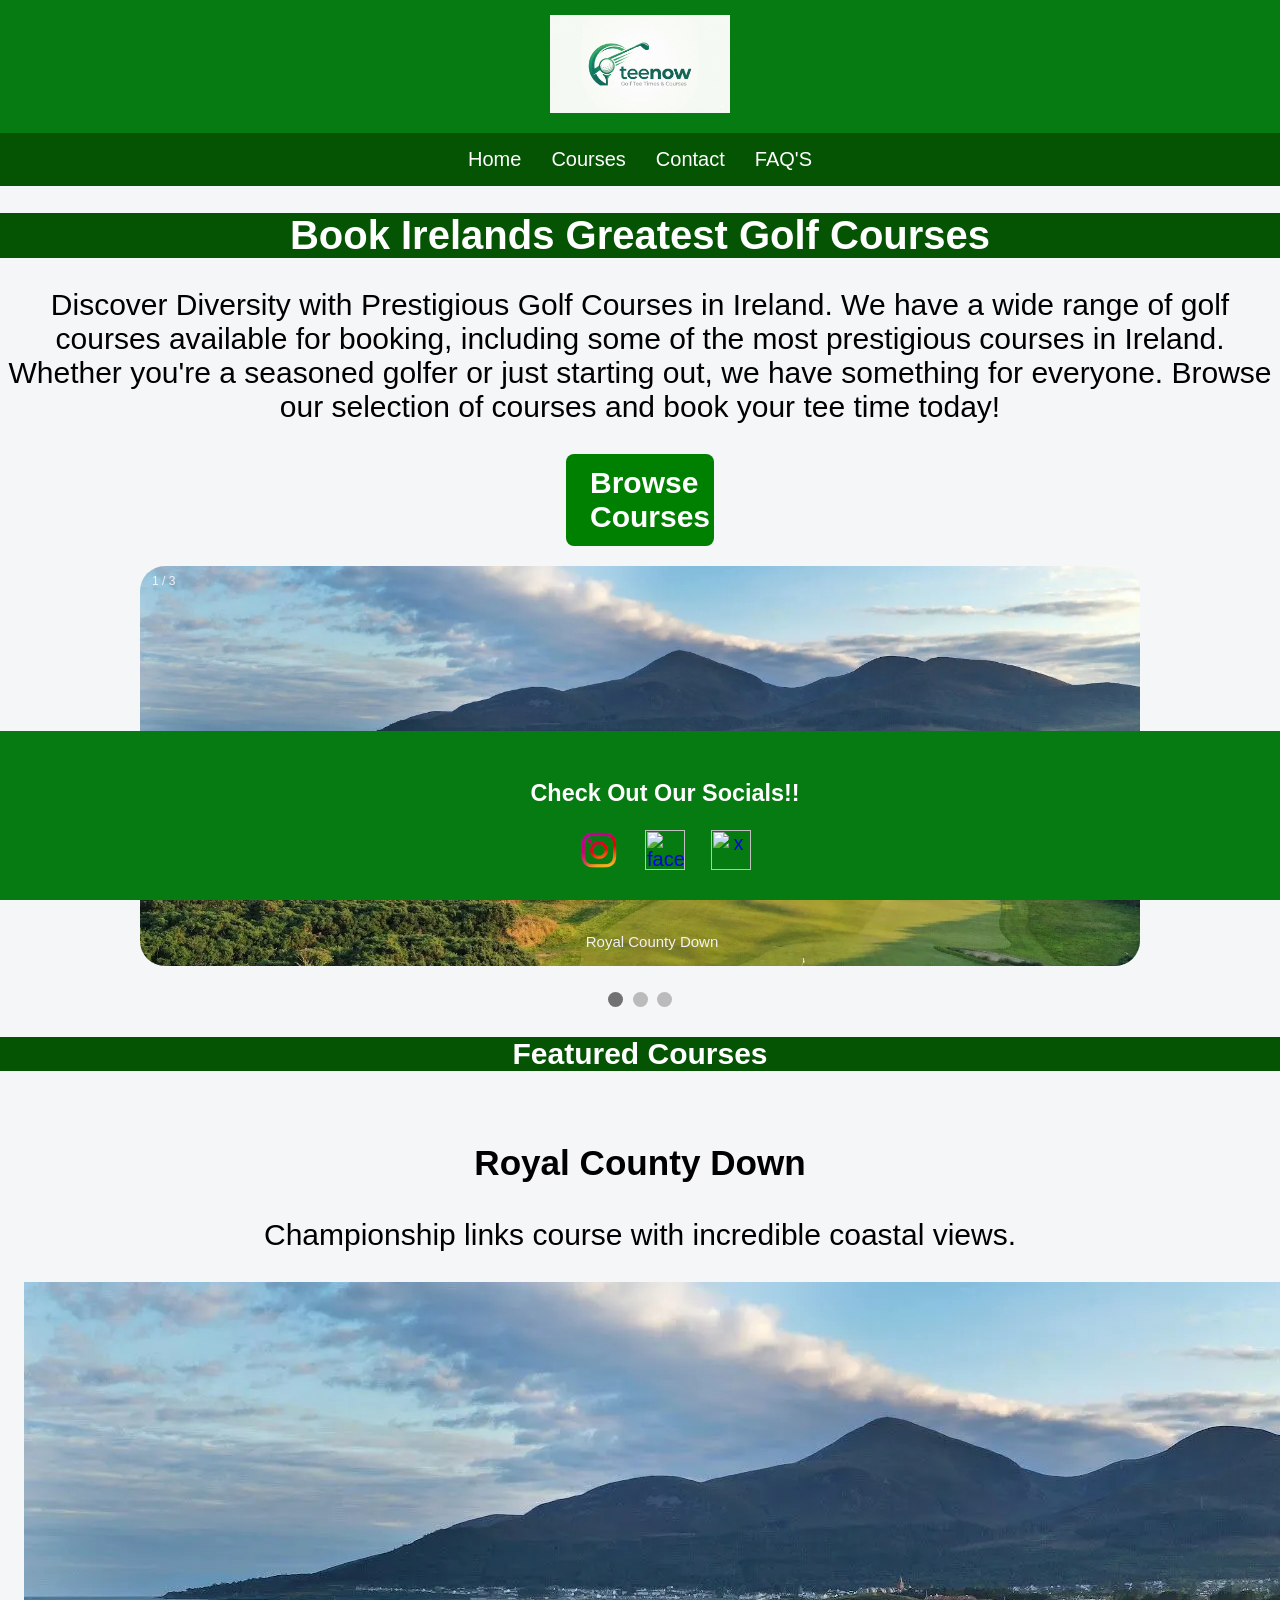
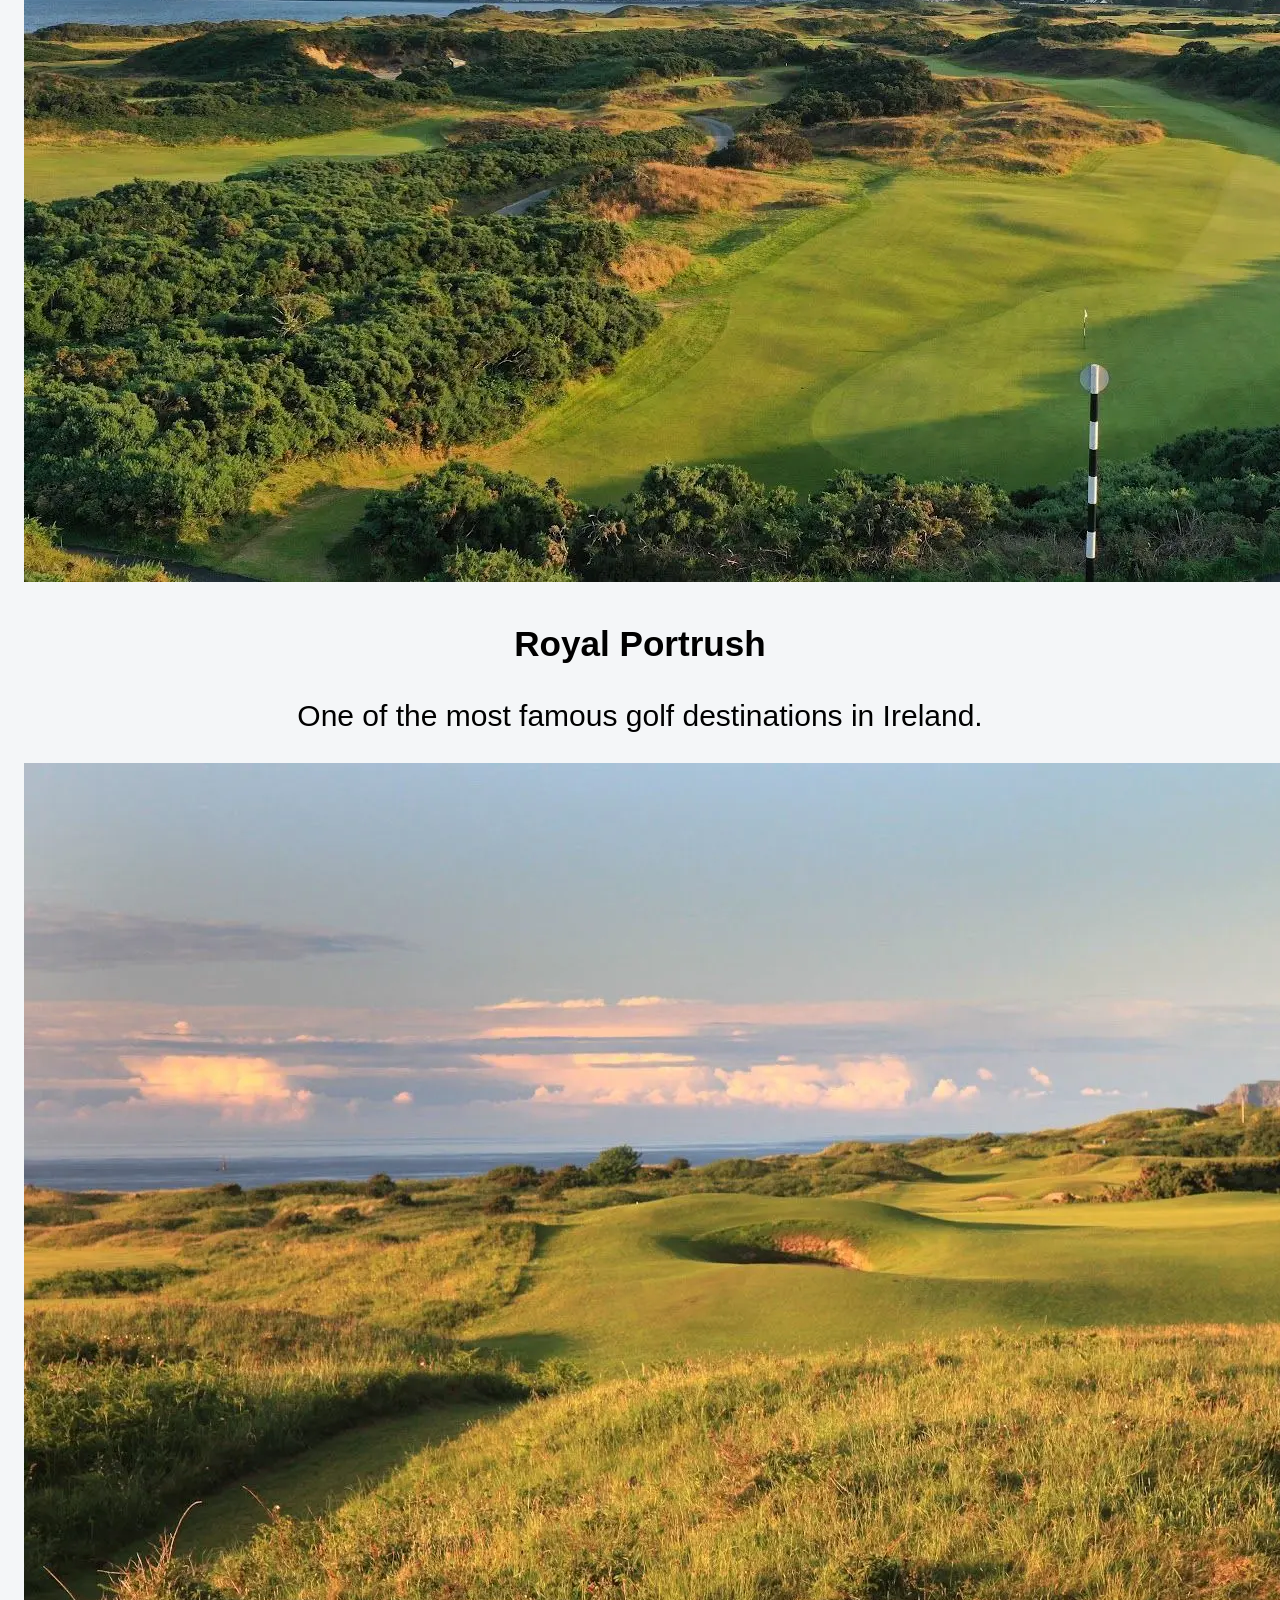
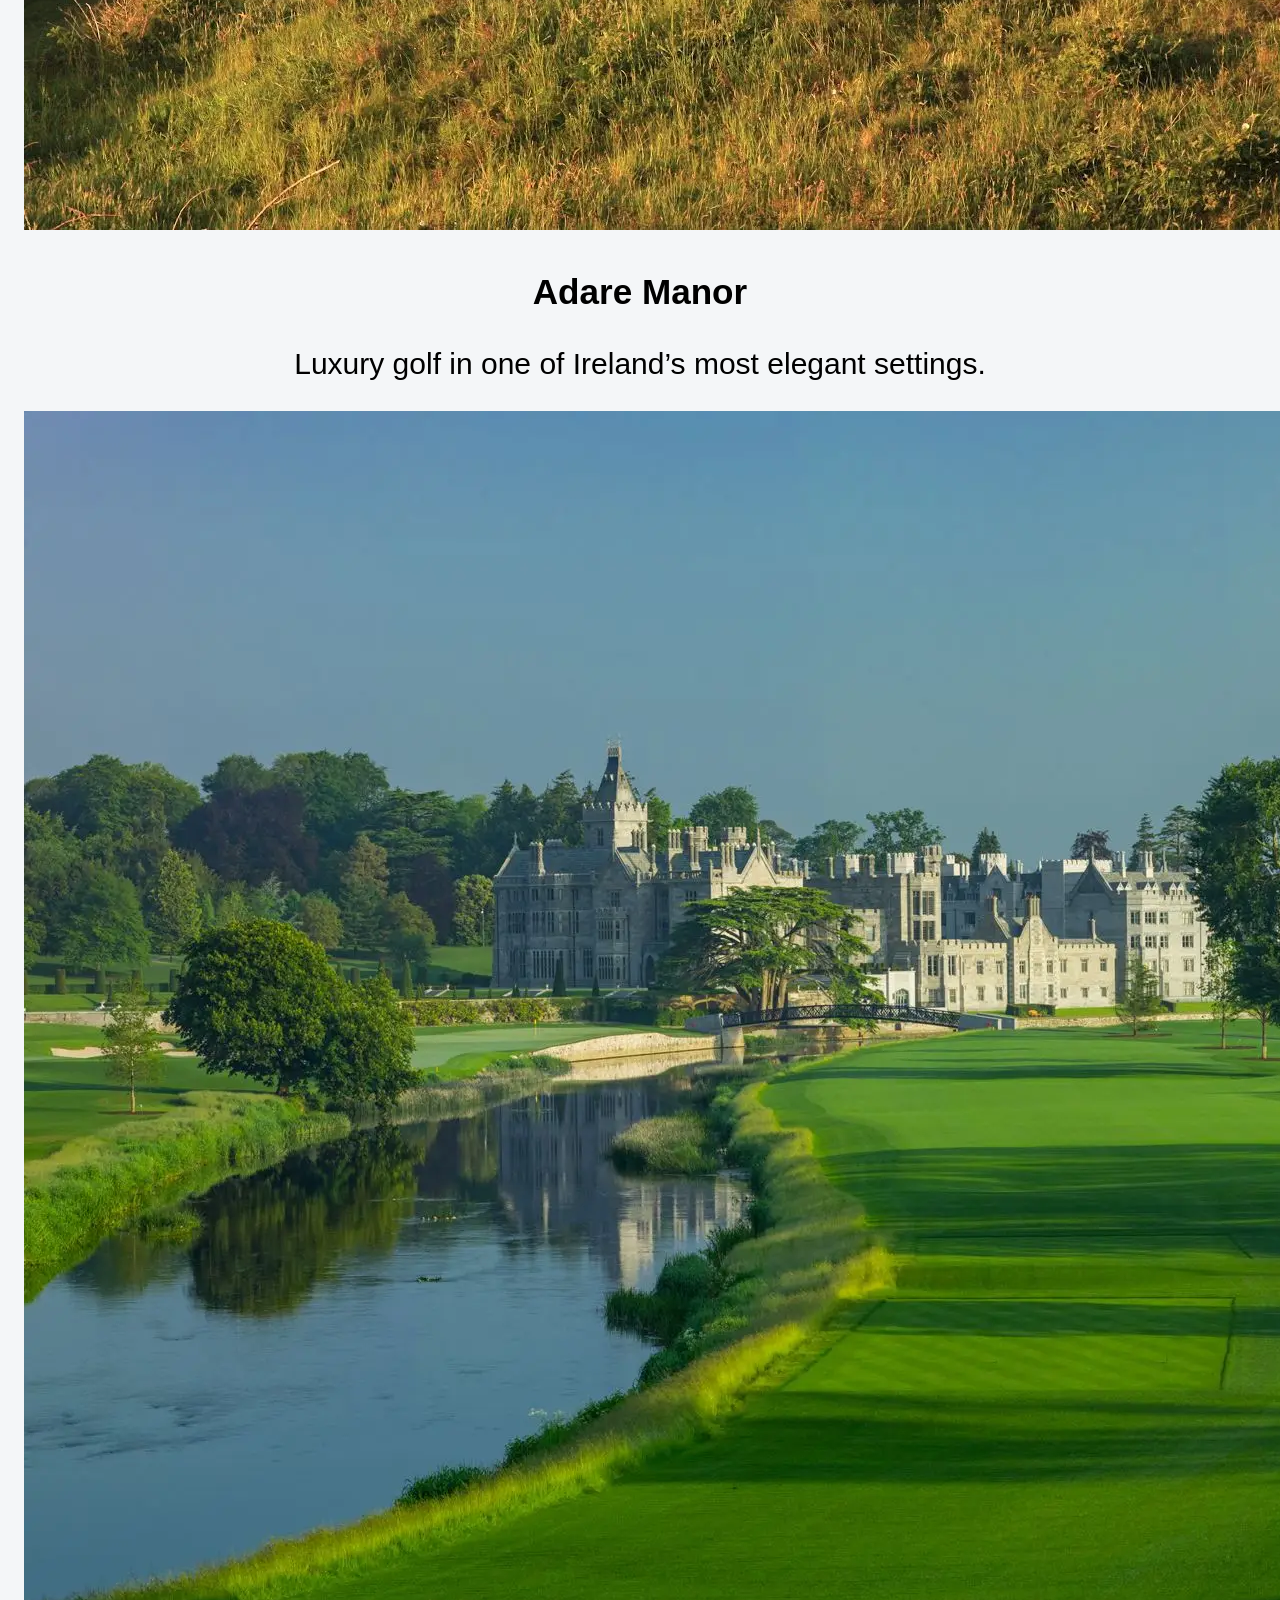
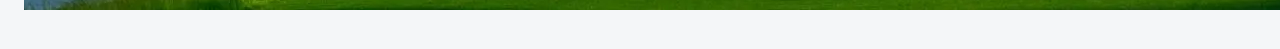
==== index.html @ 2ecb083f "favicon" ====
<!DOCTYPE html>
<html lang="en">
<head>
    <meta charset="UTF-8">
    <meta name="viewport" content="width=device-width, initial-scale=1.0">
    <title>TeeNow - Home</title>
    <link rel="icon" type="image/x-icon" href="teenow.png">
    <link rel="stylesheet" href="stylesheet.css">
</head>

<body>

<header>
    <img src="teenow.png" alt="TeeNow logo" class="logo" title="TeeNow logo">
</header>


<nav>
    <a href="index.html">Home</a>
    <a href="Course Page.html">Courses</a>
    <a href="Contact.html">Contact</a>
    <a href="faq.html">FAQ'S</a>
</nav>

<div class="welcome">
  <h1 id = "welcomeMessage">
    Book Irelands Greatest Golf Courses
  </h1>
  <p id = "introduction">
    Discover Diversity with Prestigious Golf Courses in Ireland. We have a wide range of golf courses available for booking, including some of the most prestigious courses in Ireland. Whether you're a seasoned golfer or just starting out, we have something for everyone. Browse our selection of courses and book your tee time today!
  </p>
</div>

<!--A hero button will help attract users into viewing more about the website-->
<a href="Course Page.html" id="heroButton">Browse Courses</a>

<div class="slideshow-container">

   
    <div class="mySlides fade">
      <div class="numbertext">1 / 3</div>
      <a href="Course Page.html">
      <img src="images/Portrush1.webp" style="width:100%" title="Royal County Down">
      </a>
      <div class="text">Royal County Down</div>
    </div>
  
    <div class="mySlides fade">
      <div class="numbertext">2 / 3</div>
      <a href="Course Page.html">
      <img src="images/Port1.webp" style="width:100%" title="Royal Portrush">
      </a>
      <div class="text">Portrush Golf Course</div>
    </div>
  
    <div class="mySlides fade">
      <div class="numbertext">3 / 3</div>
        <a href="Course Page.html">
      <img src="images/adare1.webp" style="width:100%" title="Adare Manor">
      </a>
      <div class="text">Adare Golf Club</div>
  
    </div>
    
  
 
    <a class="prev" onclick="plusSlides(-1)">&#10094;</a>
    <a class="next" onclick="plusSlides(1)">&#10095;</a>
  </div>
  <br>
  
  
  <div style="text-align:center">
    <span class="dot" onclick="currentSlide(1)"></span>
    <span class="dot" onclick="currentSlide(2)"></span>
    <span class="dot" onclick="currentSlide(3)"></span>
  </div>


  <section class="featured-courses">
  <h1>Featured Courses</h1>
  <div class="featured-grid">
    <div class="featured-card">
      <h3>Royal County Down</h3>
      <p>Championship links course with incredible coastal views.</p>
      <img src="images/Portrush1.webp" alt="Royal County Down">
    </div>

    <div class="featured-card">
      <h3>Royal Portrush</h3>
      <p>One of the most famous golf destinations in Ireland.</p>
      <img src="images/Port1.webp" alt="Royal Portrush">
    </div>

    <div class="featured-card">
      <h3>Adare Manor</h3>
      <p>Luxury golf in one of Ireland’s most elegant settings.</p>
      <img src="images/adare1.webp" alt="Adare Manor">
    </div>
  </div>
</section>

<footer>
  <h3>Check Out Our Socials!!</h3>
<div>
  <a href = "instagram.com"><img src = "images/instaLogo.png" class = "socials" title="instagram"></a>
  <a href = "facebook.com"><img src = "images/facebookLogo.png" class = "socials" title="facebook"></a>
  <a href = "x.com"><img src = "images/xLogo.png" class = "socials" title="x"></a>

</div>  

</footer>







<script>

let slideIndex = 1;
showSlides(slideIndex);

//Autoslide
setInterval(function () {
  plusSlides(1);
}, 4000);

function plusSlides(n) {
  showSlides(slideIndex += n);
}

function currentSlide(n) {
  showSlides(slideIndex = n);
}

function showSlides(n) {
  let i;
  let slides = document.getElementsByClassName("mySlides");
  let dots = document.getElementsByClassName("dot");
  if (n > slides.length) {slideIndex = 1}
  if (n < 1) {slideIndex = slides.length}
  for (i = 0; i < slides.length; i++) {
    slides[i].style.display = "none";
  }
  for (i = 0; i < dots.length; i++) {
    dots[i].className = dots[i].className.replace(" active", "");
  }
  slides[slideIndex-1].style.display = "block";
  dots[slideIndex-1].className += " active";
}
</script>

</body>
</html>
---- stylesheet.css ----
body {
margin: 0;
font-family: 'Segoe UI', sans-serif;
background: #f4f6f8;
font-size: 20px;
}

header {
text-align: center;
padding: 15px;
background: rgb(5, 123, 17);
}

.logo {
width: 180px;
text-align: left;
}


nav {
background: #045403;
display: flex;
justify-content: center;
gap: 30px;
padding: 15px;
}

nav a {
color: white;
text-decoration: none;
font-weight: 500;
}

nav a:hover {
text-decoration: underline;
}


.slideshow-container {
width: 100%;
height: 400px;
overflow: hidden;
border-radius: 25px;
}

.slide img {
width: 100%;
height: 400px;
object-fit: cover;
}

.caption {
position: absolute;
bottom: 20px;
left: 20px;
color: white;
font-size: 24px;
background: rgba(0,0,0,0.5);
padding: 10px;
border-radius: 5px;
}


.slideshow-container {
max-width: 1000px;
position: relative;
margin: auto;
border-radius: 25px;
overflow: hidden;
transition: 150ms ease;
}
.slideshow-container:hover{
    transform: scale(1.15)
}



.mySlides {
display: none;
}

.prev, .next {
cursor: pointer;
position: absolute;
top: 50%;
width: auto;
margin-top: -22px;
padding: 16px;
color: white;
font-weight: bold;
font-size: 18px;
transition: 0.6s ease;
border-radius: 0 3px 3px 0;
user-select: none;
}
.next {
right: 0;
border-radius: 3px 0 0 3px;
}

.prev:hover, .next:hover {
background-color: rgba(0,0,0,0.8);
}
.text {
color: #f2f2f2;
font-size: 15px;
padding: 8px 12px;
position: absolute;
bottom: 8px;
width: 100%;
text-align: center;
}

.numbertext {
color: #f2f2f2;
font-size: 12px;
padding: 8px 12px;
position: absolute;
top: 0;
}

.dot {
cursor: pointer;
height: 15px;
width: 15px;
margin: 0 2px;
background-color: #bbb;
border-radius: 50%;
display: inline-block;
transition: background-color 0.6s ease;
}
.active, .dot:hover {
background-color: #717171;
}

.fade {
animation-name: fade;
animation-duration: 1.5s;
}
@keyframes fade {
from {opacity: .4}
to {opacity: 1}
}

.contact {
padding: 20px;
max-width: 1000px;
margin: auto;
}

.contactdivider {
height: 0px;
background: #ddd;
margin: 20px;

}



footer {
text-align: center;
padding: 25px;
background: rgb(5, 123, 17);
color: white;
width: 100%;
position: fixed;
bottom: 0;
}

.contact-layout {
display: flex;
align-items: center;
justify-content: center;
gap: 30px;
margin: 40px;
}


.vLine {
width: 2px;
height: 300px;
background-color: #ccc;
}


.contact-table {
border-collapse: collapse;
}

.contact-table th,
.contact-table td {
border: 1px solid #ddd;
padding: 10px;
}

iframe {
border-radius: 10px;
}

.collapsible {
background-color: rgb(5, 123, 17);
color: #ffffff;
cursor: pointer;
padding: 18px;
width: 80%;
height:300px;
border: none;
text-align: left;
outline: none;
font-size: 40px;
font-weight: bold;
border-radius: 25px;
margin: 40px;
transition: 150ms ease

}

.collapsible:hover{
    transform:scale(1.02);
}

.content {
padding: 0 18px;
display: none;
overflow: hidden;
background-color: #f1f1f1;
}

.course-image {
width: 475px;
height: 300px;
border-radius: 10px;
}



.open-button {
position: left 20px;
bottom: 20px;
padding: 12px;
border: none;
cursor: pointer;
color: rgb(255, 255, 255);
border-radius: 5px;
opacity: 0.9;
background-color: rgb(5, 123, 17);
}

.open-button:hover {
opacity: 1;
}

.form-overlay {
    display: none; 
    position: fixed;
    top: 0;
    left: 0;
    width: 100%;
    height: 100%;
    background: rgba(0, 0, 0, 0.5); 
    backdrop-filter: blur(5px); 
    z-index: 8; 
}

.form-popup {
display: none;
position: fixed;
top: 50%;
left: 50%;
transform: translate(-50%, -50%);
z-index: 9;

}

.form-container {
background: white;
padding: 35px;
width: 300px;
border-radius: 20px;
box-shadow: 0 5px 15px rgba(0,0,0,0.2);
}

.form-container input {
width: 100%;
padding: 10px;
margin: 8px 0;
border: 1px solid #ddd;
border-radius: 5px;
}

.form-container input:focus {
border-color: #04AA6D;
outline: none;
}

.form-container .btn {
background: #04AA6D;
width: 100%;
padding: 10px;
border: none;
margin-top: 10px;
color: white;
border-radius: 5px;
}

.form-container .cancel {
background: red;
}


#kclub{
    background-image: url("images/coverKClub.jpg");
    background-size: cover;       
    background-position: 20% 40%;
    background-repeat: no-repeat;
    offset: 200px;
}

#down{
    background-image: url("images/coverDown.jpg");
    background-size: cover;       
    background-position: center;
    background-repeat: no-repeat;
}

#bunion{
     background-image: url("images/coverBunion.jpg");
    background-size: cover;       
    background-position: center;
    background-repeat: no-repeat;
}
#stewart{
    background-image: url("images/coverStewart.jpg");
    background-size: cover;       
    background-position: 90% 0%;
    background-repeat: no-repeat;
}
#rush{
    background-image: url("images/coverRush.jpg");
    background-size: cover;       
    background-position: center;
    background-repeat: no-repeat;
}
#liffen{
    background-image: url("images/coverliffen.jpg");
    background-size: cover;       
    background-position: 70% 50%;
    background-repeat: no-repeat;
}
#louth{
    background-image: url("images/coverlouth.jpg");
    background-size: cover;       
    background-position: center;
    background-repeat: no-repeat;
}
#dublin{
    background-image: url("images/coverdublin.jpg");
    background-size: cover;       
    background-position: center;
    background-repeat: no-repeat;
}
#headOld{
    background-image: url("images/headOld.jpg");
    background-size: cover;       
    background-position: center;
    background-repeat: no-repeat;
}
#adare{
    background-image: url("images/coverAdare.jpg");
    background-size: cover;       
    background-position: center;
    background-repeat: no-repeat;
}

.courses-layout {
    display: flex;
    gap: 30px;
    align-items: flex-start;
}

.courses-main {
    flex: 3;
}

.sidebar {
    flex: 1;
    background: green;
    padding: 20px;
    border-radius: 12px;
    color: white;
}

h1{
    text-align: center;
    background-color: #045403;
    color: white;
    
}

#introduction{
    text-align: center;
    font-size: 30px;
}

.faqContent{
    margin: 30px;
    font-size: 40px;
    
}

#heroButton {
  display: block;
  margin: 20px auto;  
  padding: 12px 24px;
  background-color: green;
  color: white;
  text-align: center;
  border-radius: 8px;
  text-decoration: none;
  font-size: 30px;
  width: 100px;
  font-weight: bold;
  transition: 150ms ease;
}
#heroButton:hover{
    transform: scale(1.05)
}

.featured-grid{
    display: block;
  margin: 20px auto;  
  padding: 12px 24px;
  color: black;
  text-align: center;
  border-radius: 8px;
  text-decoration: none;
  font-size: 30px;
}

.socials {
  height: 40px;
  width: 40px;
  object-fit: contain;
  margin: 0 10px;
  transition: transform 150ms ease;
}

.socials:hover {
  transform: scale(1.15);
}
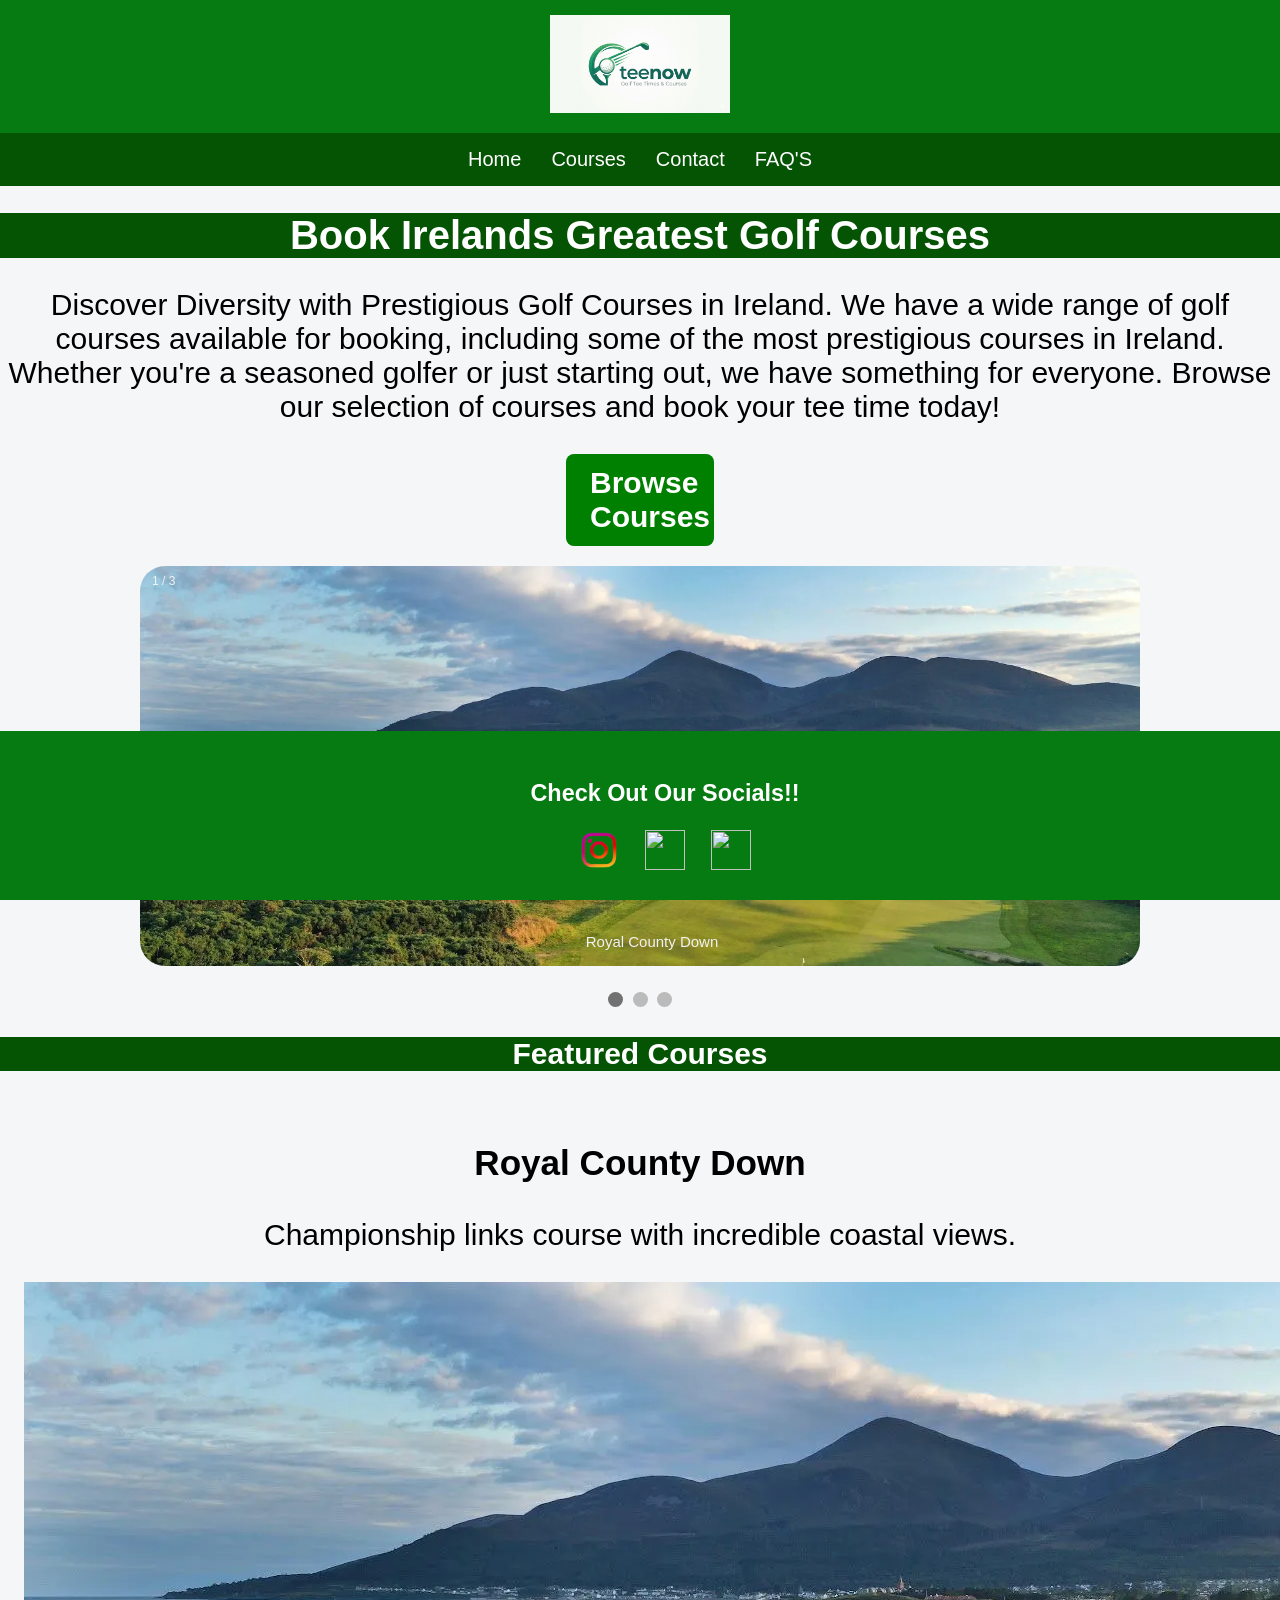
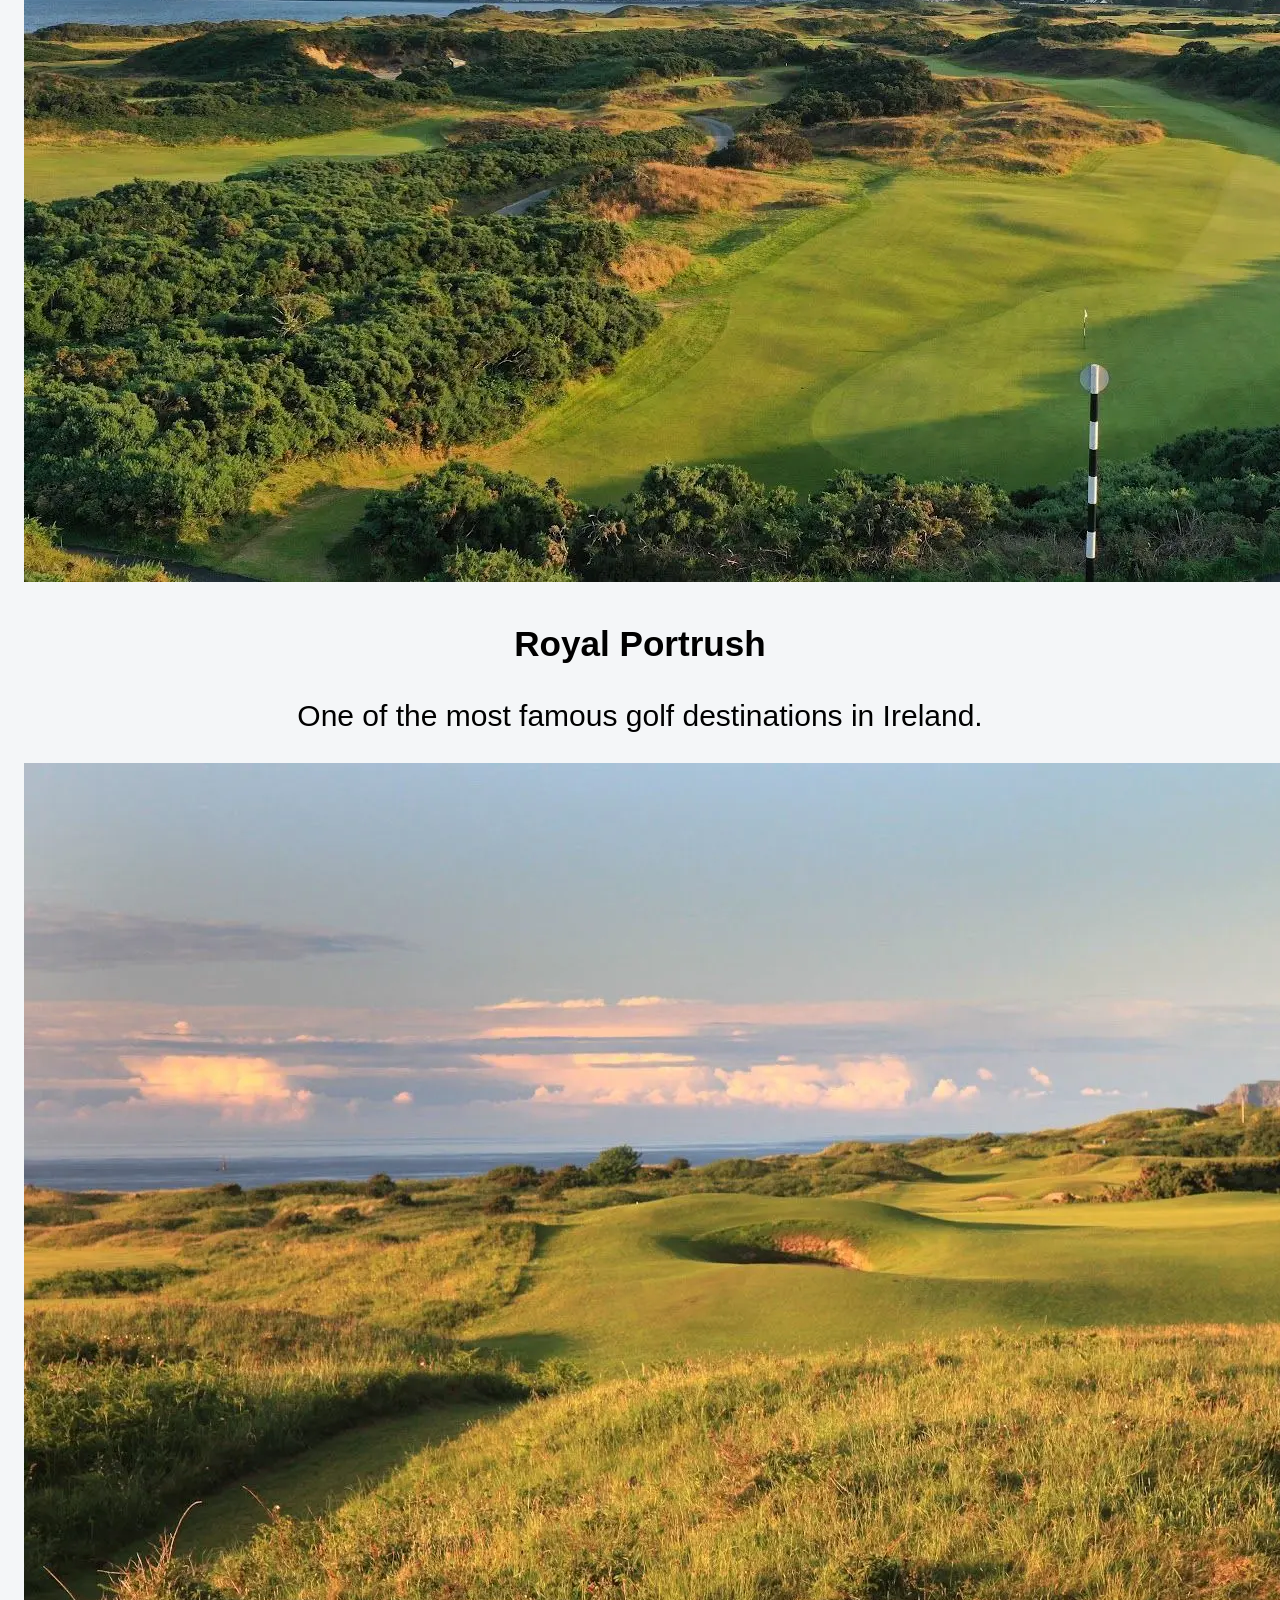
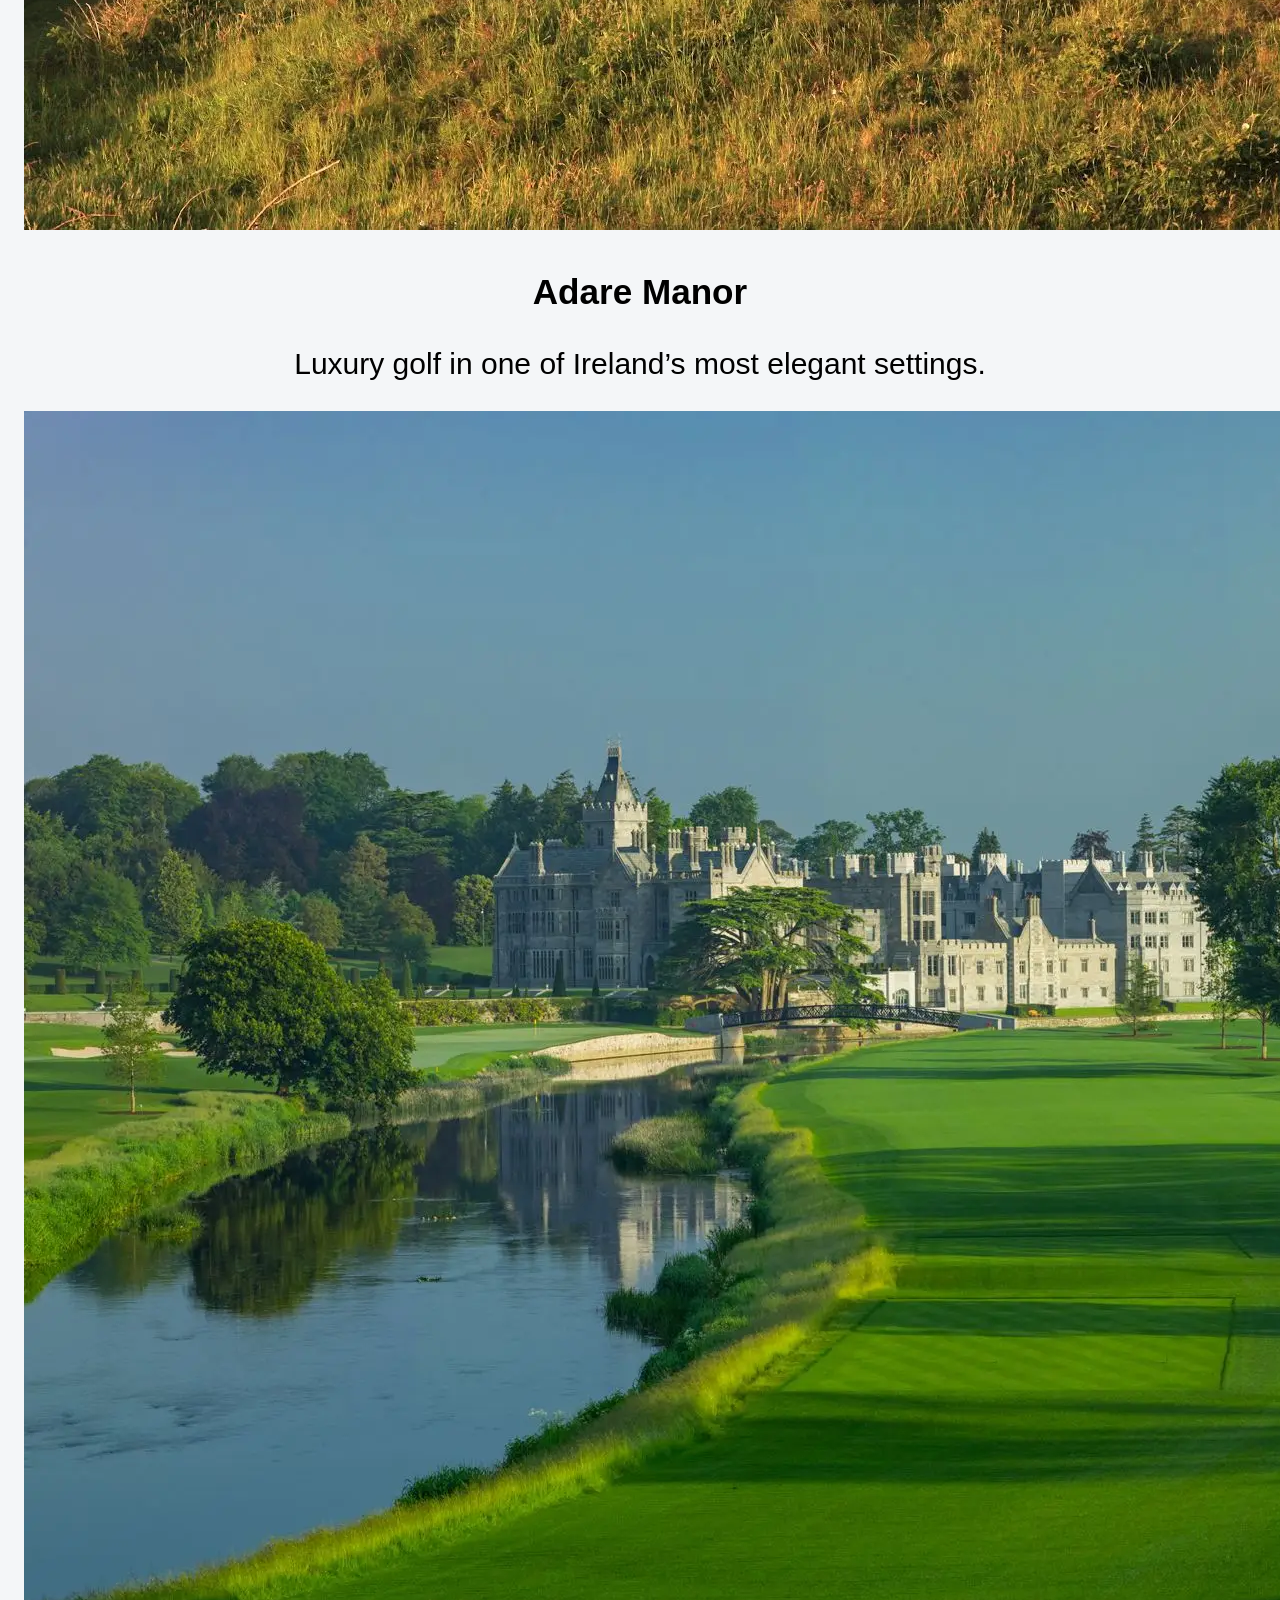
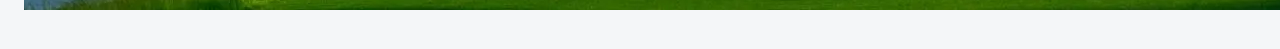
==== commit 53b04540: "minor changes" ====
--- a/index.html
+++ b/index.html
@@ -4,14 +4,13 @@
     <meta charset="UTF-8">
     <meta name="viewport" content="width=device-width, initial-scale=1.0">
     <title>TeeNow - Home</title>
-    <link rel="icon" type="image/x-icon" href="teenow.png">
     <link rel="stylesheet" href="stylesheet.css">
 </head>
 
 <body>
 
 <header>
-    <img src="teenow.png" alt="TeeNow logo" class="logo" title="TeeNow logo">
+    <img src="teenow.png" alt="TeeNow logo" class="logo">
 </header>
 
 
@@ -40,7 +39,7 @@
     <div class="mySlides fade">
       <div class="numbertext">1 / 3</div>
       <a href="Course Page.html">
-      <img src="images/Portrush1.webp" style="width:100%" title="Royal County Down">
+      <img src="images/Portrush1.webp" style="width:100%">
       </a>
       <div class="text">Royal County Down</div>
     </div>
@@ -48,7 +47,7 @@
     <div class="mySlides fade">
       <div class="numbertext">2 / 3</div>
       <a href="Course Page.html">
-      <img src="images/Port1.webp" style="width:100%" title="Royal Portrush">
+      <img src="images/Port1.webp" style="width:100%">
       </a>
       <div class="text">Portrush Golf Course</div>
     </div>
@@ -56,14 +55,14 @@
     <div class="mySlides fade">
       <div class="numbertext">3 / 3</div>
         <a href="Course Page.html">
-      <img src="images/adare1.webp" style="width:100%" title="Adare Manor">
+      <img src="images/adare1.webp" style="width:100%">
       </a>
       <div class="text">Adare Golf Club</div>
   
     </div>
     
   
- 
+
     <a class="prev" onclick="plusSlides(-1)">&#10094;</a>
     <a class="next" onclick="plusSlides(1)">&#10095;</a>
   </div>
@@ -103,9 +102,9 @@
 <footer>
   <h3>Check Out Our Socials!!</h3>
 <div>
-  <a href = "instagram.com"><img src = "images/instaLogo.png" class = "socials" title="instagram"></a>
-  <a href = "facebook.com"><img src = "images/facebookLogo.png" class = "socials" title="facebook"></a>
-  <a href = "x.com"><img src = "images/xLogo.png" class = "socials" title="x"></a>
+  <a href = "instagram.com"><img src = "images/instaLogo.png" class = "socials"></a>
+  <a href = "facebook.com"><img src = "images/facebookLogo.png" class = "socials"></a>
+  <a href = "x.com"><img src = "images/xLogo.png" class = "socials"></a>
 
 </div>  
 
@@ -119,13 +118,13 @@
 
 <script>
 
-let slideIndex = 1;
-showSlides(slideIndex);
-
 //Autoslide
 setInterval(function () {
   plusSlides(1);
 }, 4000);
+
+let slideIndex = 1;
+showSlides(slideIndex);
 
 function plusSlides(n) {
   showSlides(slideIndex += n);
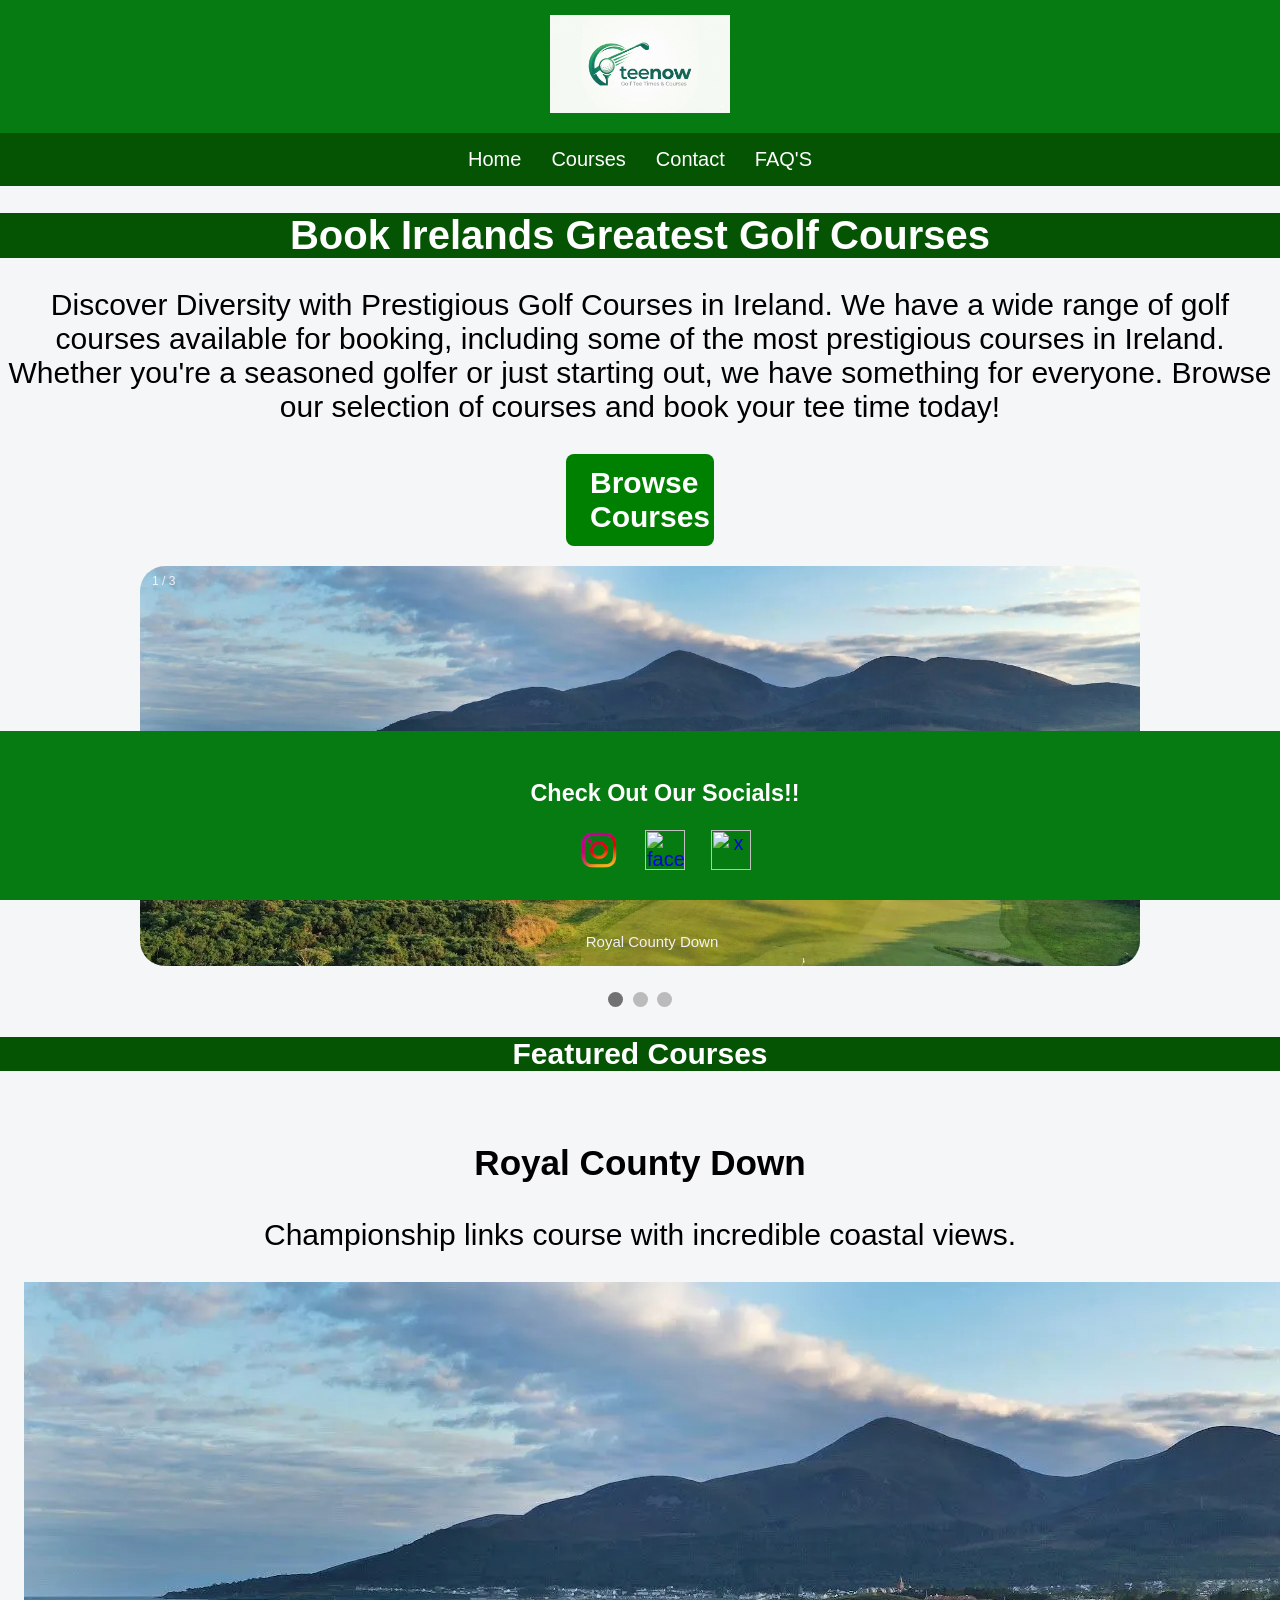
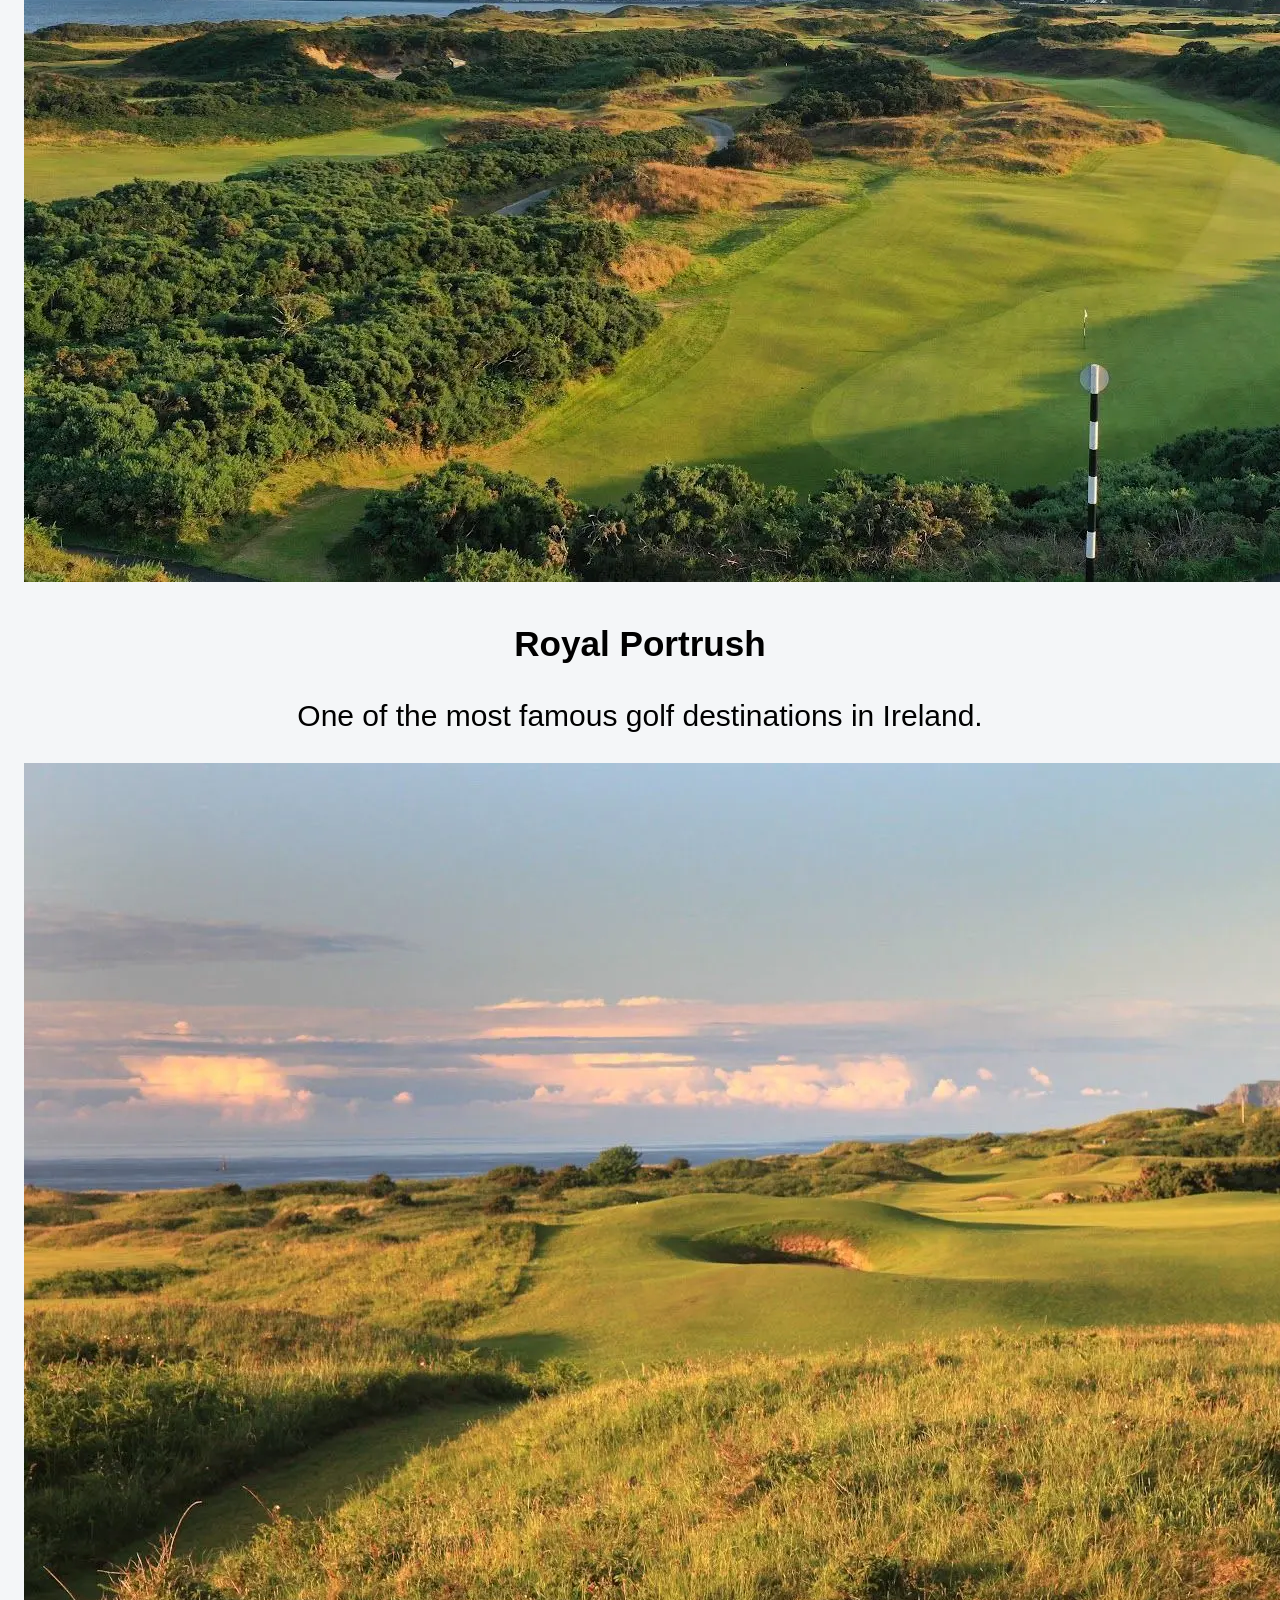
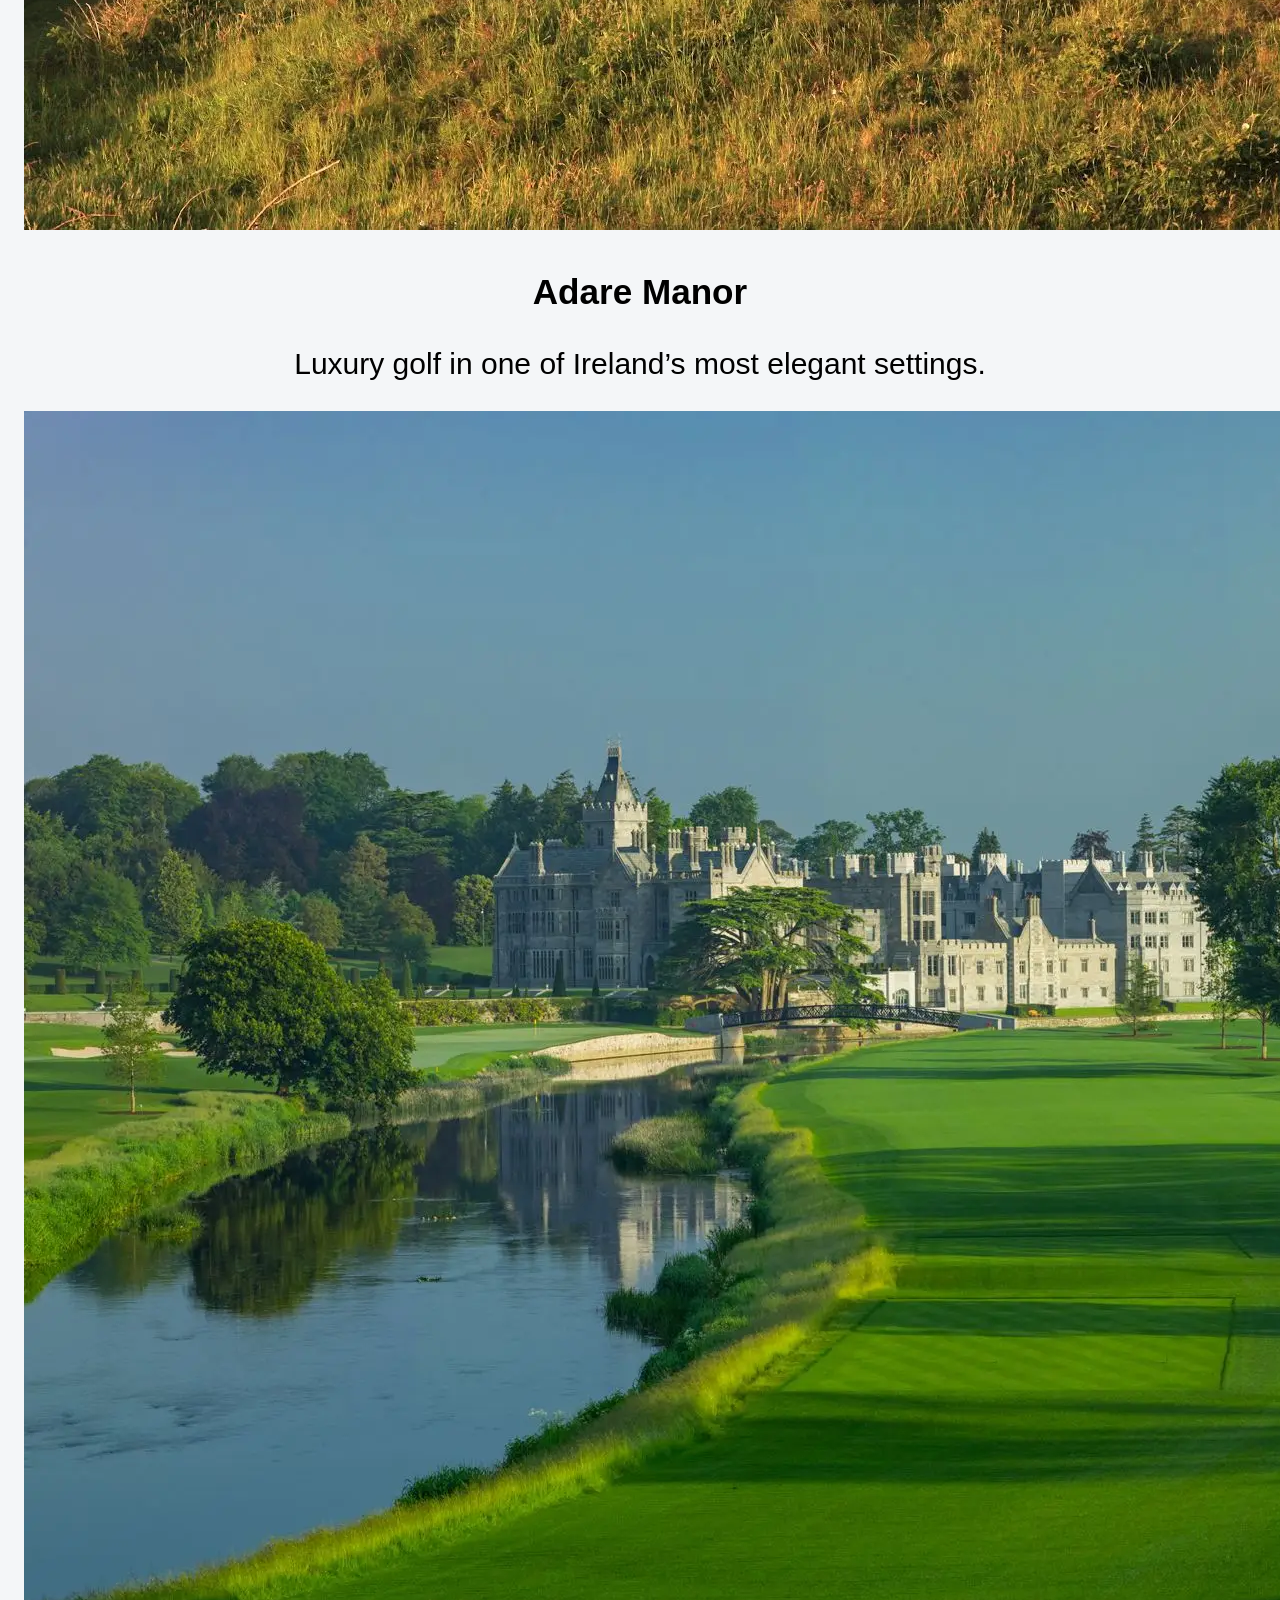
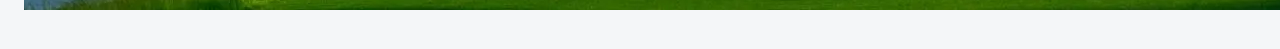
==== commit 1a48ee9c: "Merge branch 'main' of https://github.com/GarethDew01/Assignment" ====
--- a/index.html
+++ b/index.html
@@ -4,13 +4,14 @@
     <meta charset="UTF-8">
     <meta name="viewport" content="width=device-width, initial-scale=1.0">
     <title>TeeNow - Home</title>
+    <link rel="icon" type="image/x-icon" href="teenow.png">
     <link rel="stylesheet" href="stylesheet.css">
 </head>
 
 <body>
 
 <header>
-    <img src="teenow.png" alt="TeeNow logo" class="logo">
+    <img src="teenow.png" alt="TeeNow logo" class="logo" title="TeeNow logo">
 </header>
 
 
@@ -39,7 +40,7 @@
     <div class="mySlides fade">
       <div class="numbertext">1 / 3</div>
       <a href="Course Page.html">
-      <img src="images/Portrush1.webp" style="width:100%">
+      <img src="images/Portrush1.webp" style="width:100%" title="Royal County Down">
       </a>
       <div class="text">Royal County Down</div>
     </div>
@@ -47,7 +48,7 @@
     <div class="mySlides fade">
       <div class="numbertext">2 / 3</div>
       <a href="Course Page.html">
-      <img src="images/Port1.webp" style="width:100%">
+      <img src="images/Port1.webp" style="width:100%" title="Royal Portrush">
       </a>
       <div class="text">Portrush Golf Course</div>
     </div>
@@ -55,14 +56,14 @@
     <div class="mySlides fade">
       <div class="numbertext">3 / 3</div>
         <a href="Course Page.html">
-      <img src="images/adare1.webp" style="width:100%">
+      <img src="images/adare1.webp" style="width:100%" title="Adare Manor">
       </a>
       <div class="text">Adare Golf Club</div>
   
     </div>
     
   
-
+ 
     <a class="prev" onclick="plusSlides(-1)">&#10094;</a>
     <a class="next" onclick="plusSlides(1)">&#10095;</a>
   </div>
@@ -102,9 +103,9 @@
 <footer>
   <h3>Check Out Our Socials!!</h3>
 <div>
-  <a href = "instagram.com"><img src = "images/instaLogo.png" class = "socials"></a>
-  <a href = "facebook.com"><img src = "images/facebookLogo.png" class = "socials"></a>
-  <a href = "x.com"><img src = "images/xLogo.png" class = "socials"></a>
+  <a href = "instagram.com"><img src = "images/instaLogo.png" class = "socials" title="instagram"></a>
+  <a href = "facebook.com"><img src = "images/facebookLogo.png" class = "socials" title="facebook"></a>
+  <a href = "x.com"><img src = "images/xLogo.png" class = "socials" title="x"></a>
 
 </div>  
 
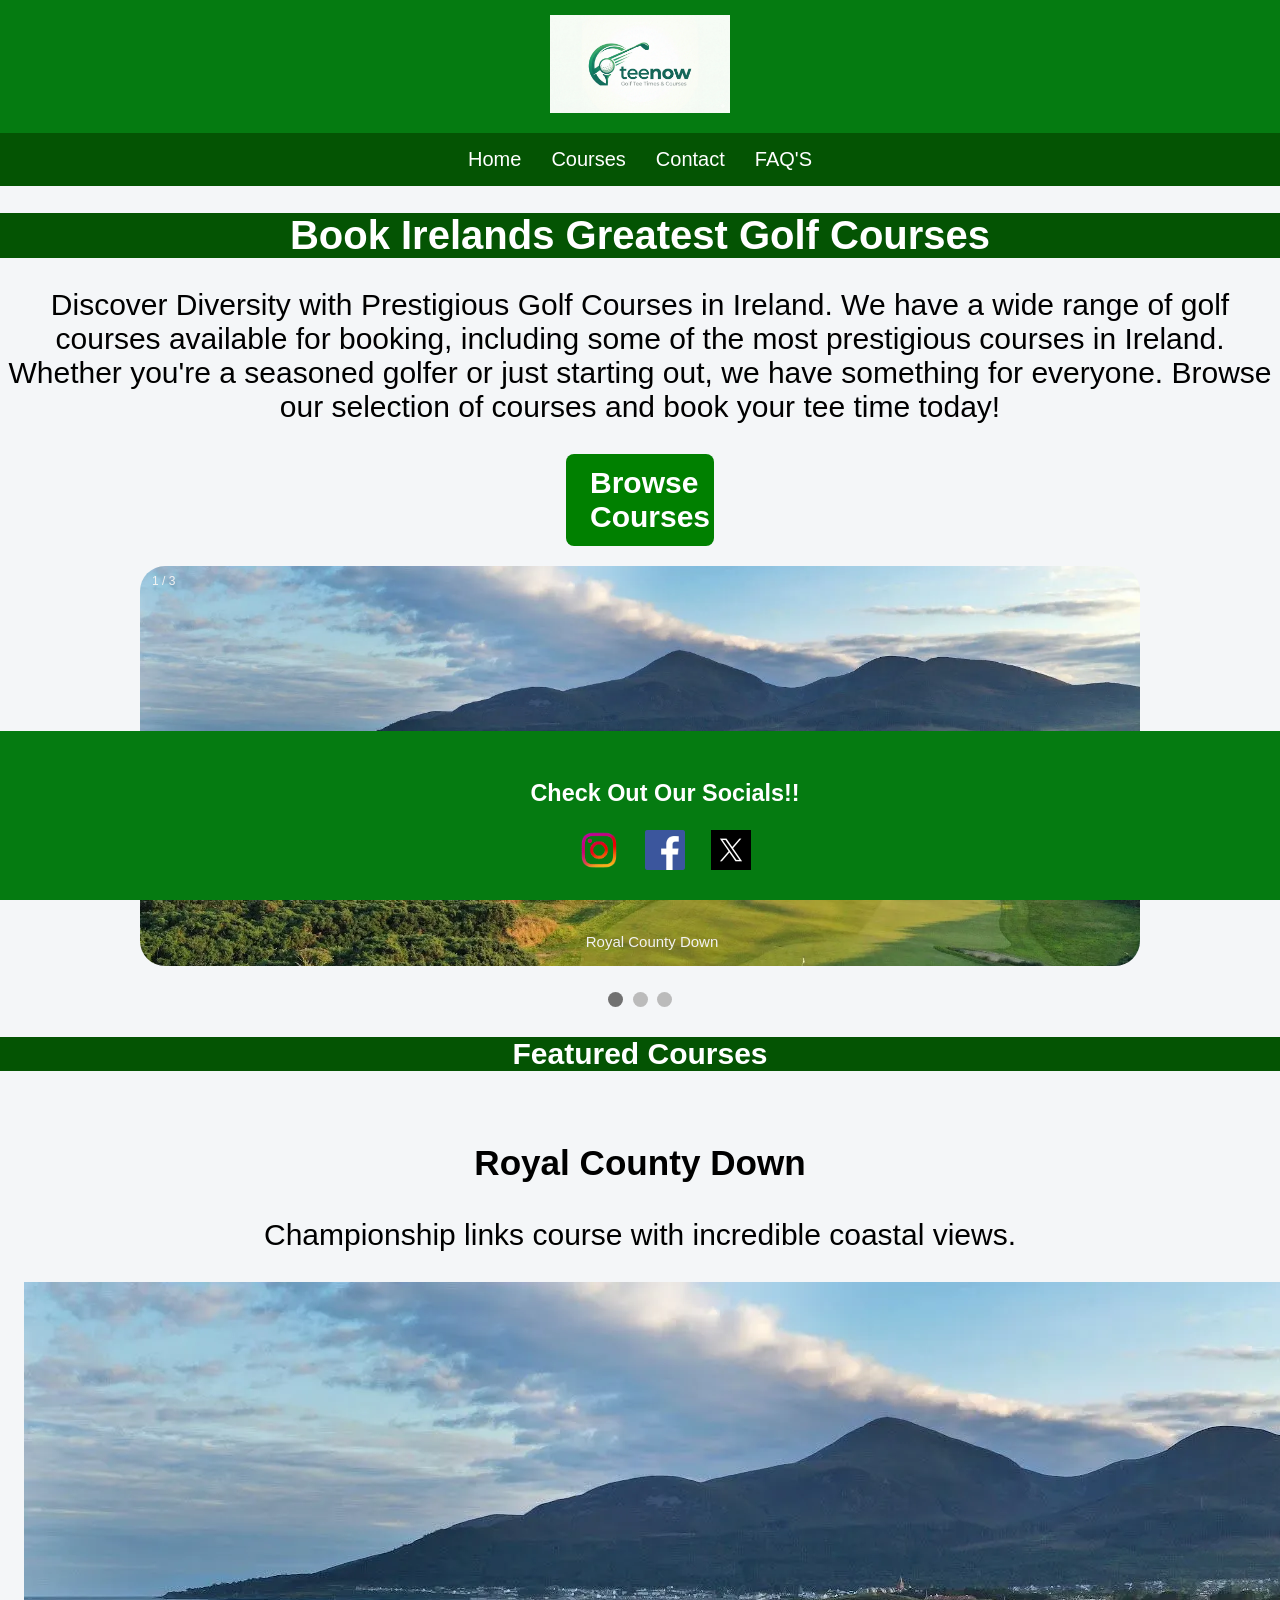
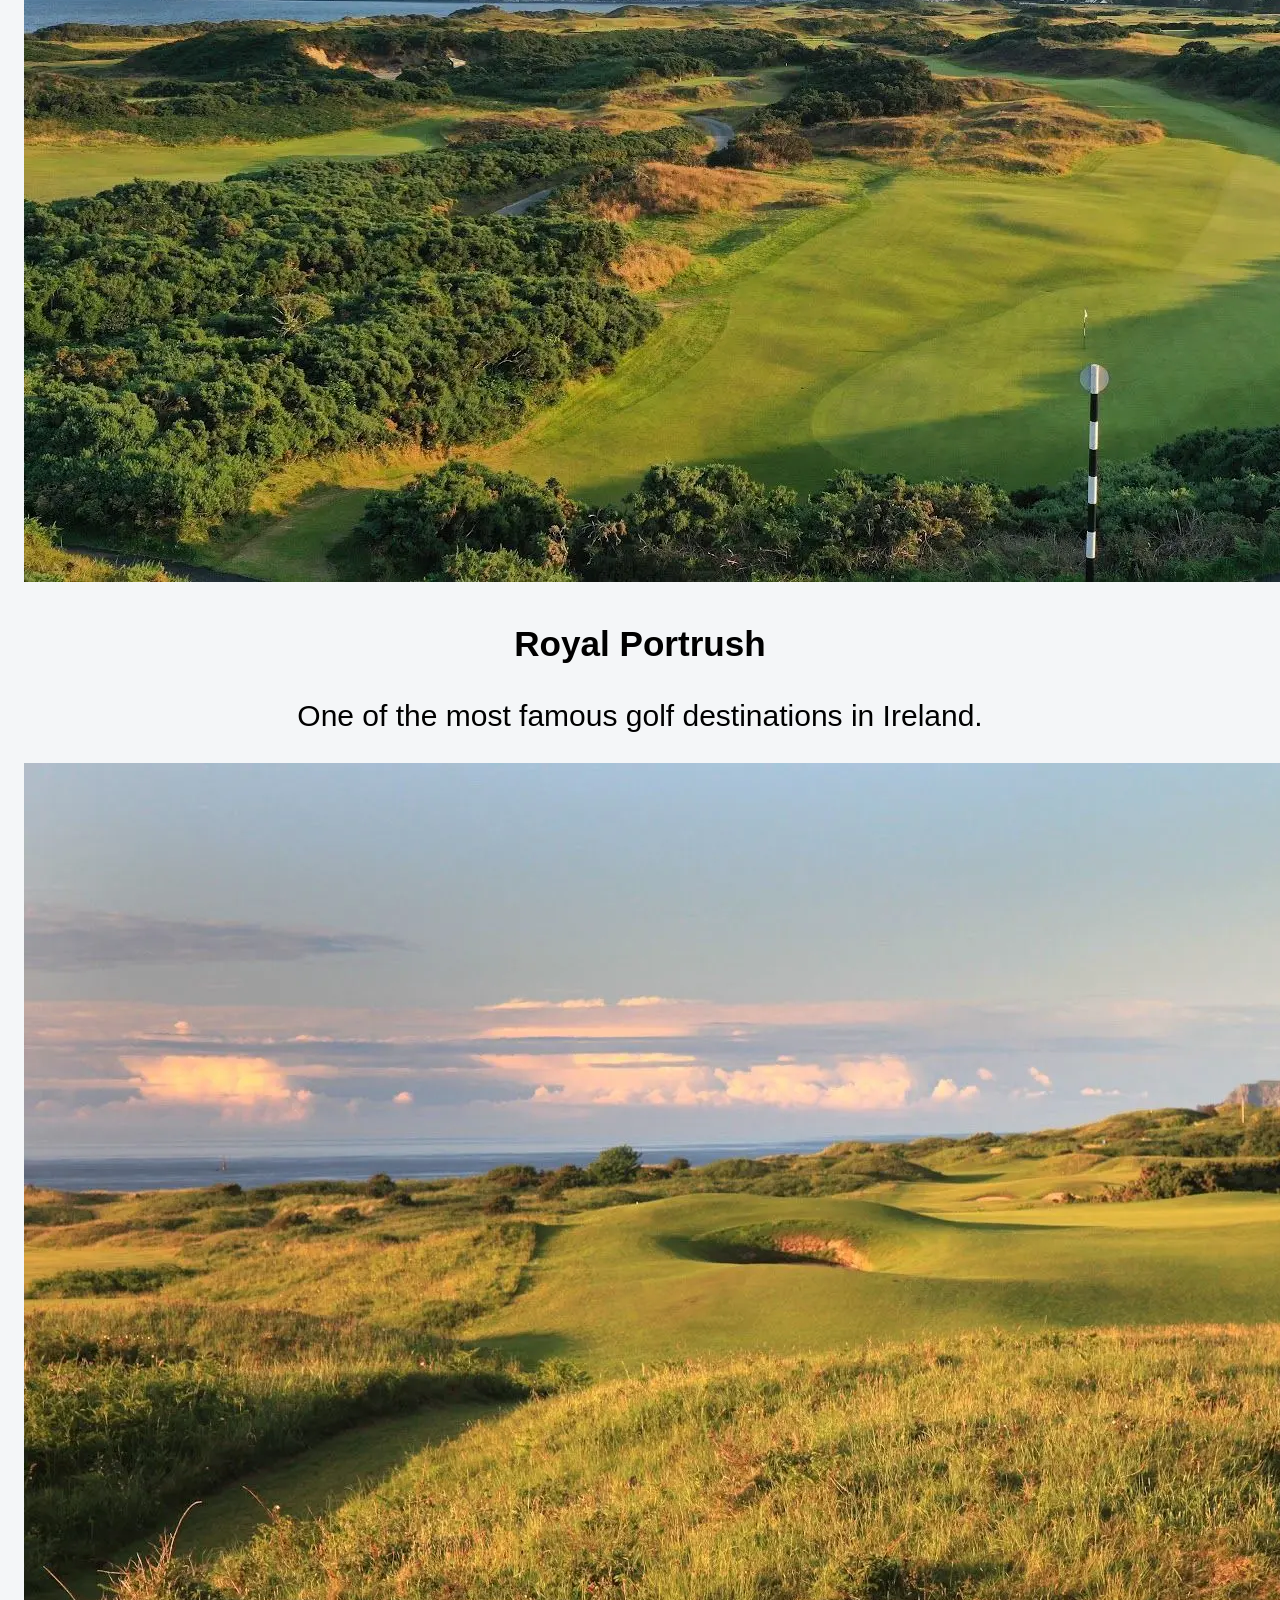
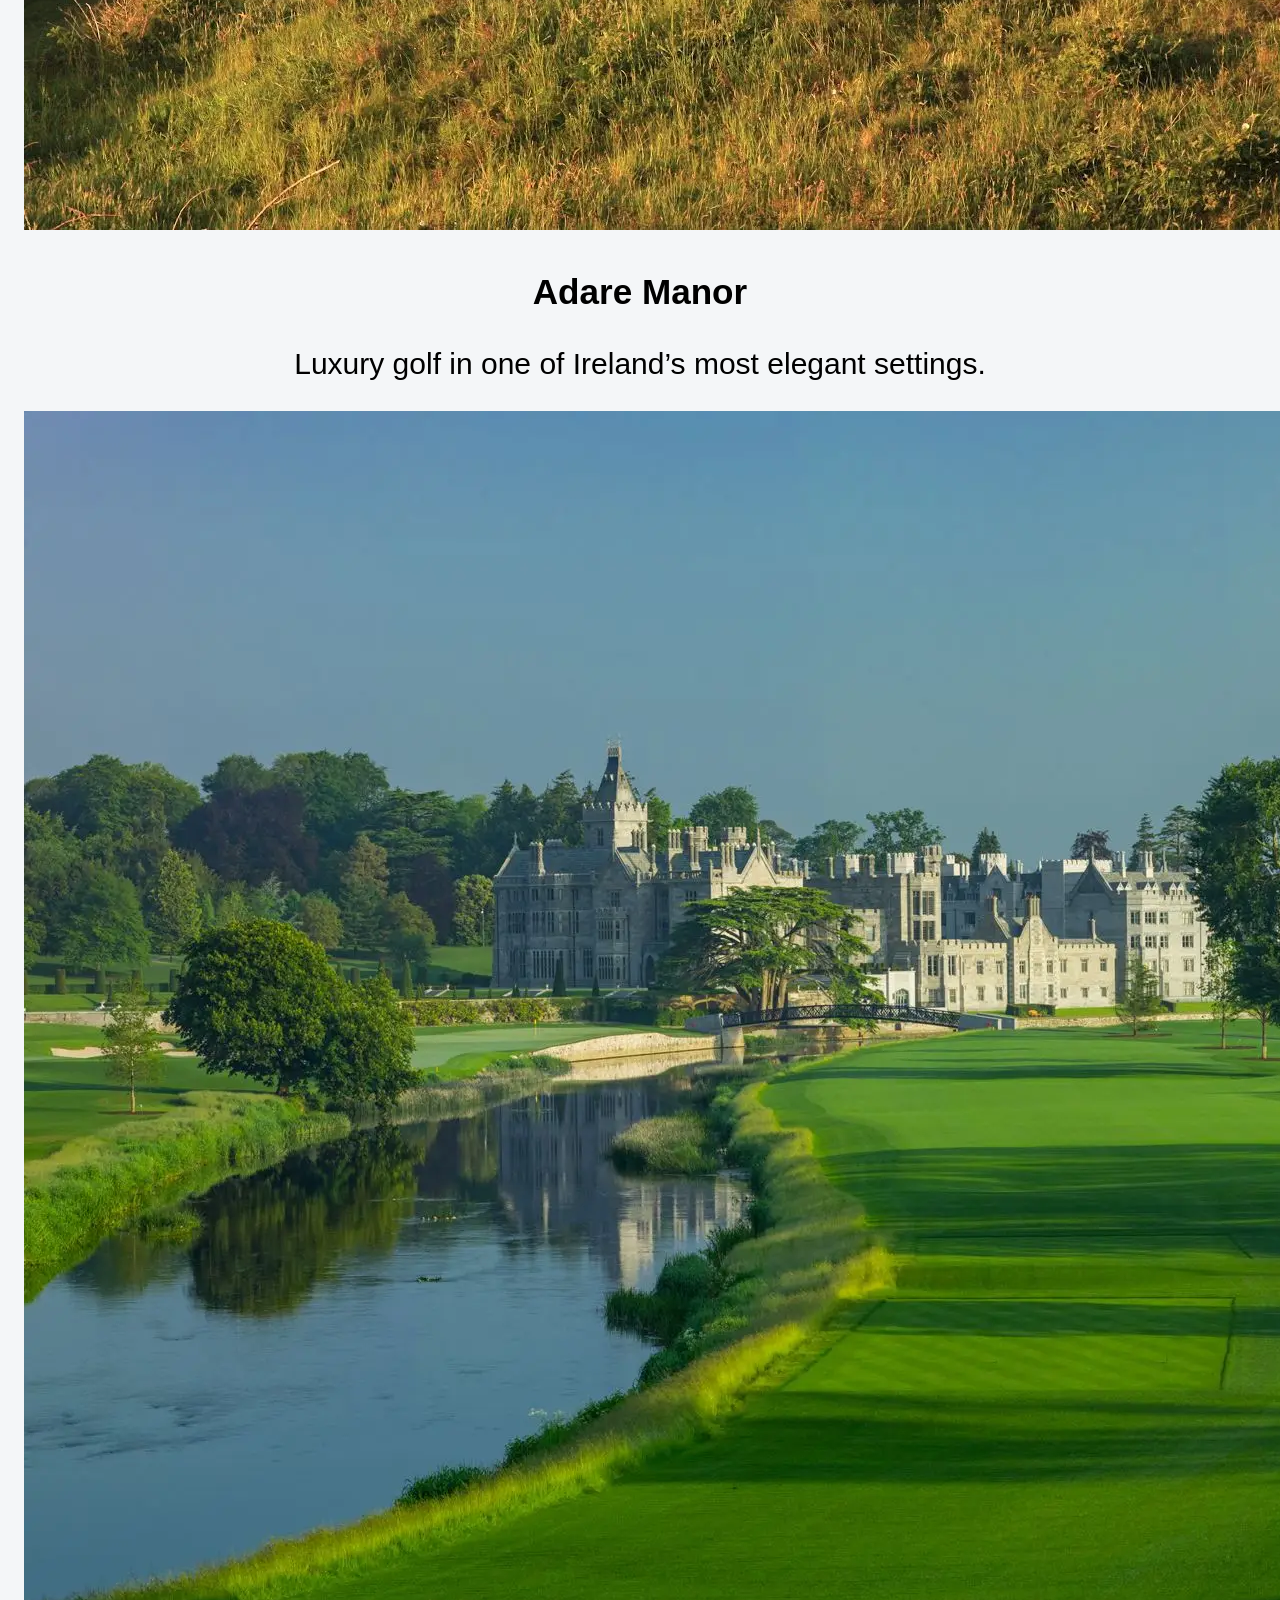
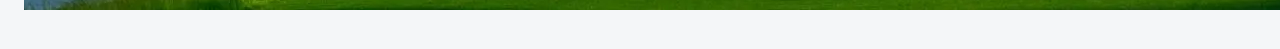
==== commit eec3be53: "photos" ====
--- a/index.html
+++ b/index.html
@@ -4,16 +4,18 @@
     <meta charset="UTF-8">
     <meta name="viewport" content="width=device-width, initial-scale=1.0">
     <title>TeeNow - Home</title>
-    <link rel="icon" type="image/x-icon" href="teenow.png">
+    <link rel="icon" type="image/x-icon" href="images/teenow.webp">
     <link rel="stylesheet" href="stylesheet.css">
 </head>
 
 <body>
 
+  <!--Header-->
 <header>
-    <img src="teenow.png" alt="TeeNow logo" class="logo" title="TeeNow logo">
+    <img src="images/teenow.webp" alt="TeeNow logo" class="logo" title="TeeNow logo">
 </header>
 
+<!--Navigation bar-->
 
 <nav>
     <a href="index.html">Home</a>
@@ -21,7 +23,7 @@
     <a href="Contact.html">Contact</a>
     <a href="faq.html">FAQ'S</a>
 </nav>
-
+<!--Welcome message to intoduce user to the website -->
 <div class="welcome">
   <h1 id = "welcomeMessage">
     Book Irelands Greatest Golf Courses
@@ -34,6 +36,7 @@
 <!--A hero button will help attract users into viewing more about the website-->
 <a href="Course Page.html" id="heroButton">Browse Courses</a>
 
+<!--slideshow to display course pictures-->
 <div class="slideshow-container">
 
    
@@ -76,7 +79,7 @@
     <span class="dot" onclick="currentSlide(3)"></span>
   </div>
 
-
+<!--Fetured course sections-->
   <section class="featured-courses">
   <h1>Featured Courses</h1>
   <div class="featured-grid">
@@ -100,12 +103,13 @@
   </div>
 </section>
 
+<!--Footer -->
 <footer>
   <h3>Check Out Our Socials!!</h3>
 <div>
-  <a href = "instagram.com"><img src = "images/instaLogo.png" class = "socials" title="instagram"></a>
-  <a href = "facebook.com"><img src = "images/facebookLogo.png" class = "socials" title="facebook"></a>
-  <a href = "x.com"><img src = "images/xLogo.png" class = "socials" title="x"></a>
+  <a href = "instagram.com"><img src = "images/instaLogo.webp" class = "socials" title="instagram"></a>
+  <a href = "facebook.com"><img src = "images/facebookLogo.webp" class = "socials" title="facebook"></a>
+  <a href = "x.com"><img src = "images/xLogo.webp" class = "socials" title="x"></a>
 
 </div>  
 
--- a/stylesheet.css
+++ b/stylesheet.css
@@ -4,7 +4,17 @@
 background: #f4f6f8;
 font-size: 20px;
 }
-
+footer {
+text-align: center;
+padding: 25px;
+background: rgb(5, 123, 17);
+color: white;
+width: 100%;
+position: fixed;
+bottom: 0;
+}
+
+/* Navigation Panel */
 header {
 text-align: center;
 padding: 15px;
@@ -35,7 +45,7 @@
 text-decoration: underline;
 }
 
-
+/* Home Screen Slideshow */
 .slideshow-container {
 width: 100%;
 height: 400px;
@@ -72,8 +82,6 @@
 .slideshow-container:hover{
     transform: scale(1.15)
 }
-
-
 
 .mySlides {
 display: none;
@@ -142,6 +150,8 @@
 to {opacity: 1}
 }
 
+
+/* Contact Page */
 .contact {
 padding: 20px;
 max-width: 1000px;
@@ -153,18 +163,6 @@
 background: #ddd;
 margin: 20px;
 
-}
-
-
-
-footer {
-text-align: center;
-padding: 25px;
-background: rgb(5, 123, 17);
-color: white;
-width: 100%;
-position: fixed;
-bottom: 0;
 }
 
 .contact-layout {
@@ -175,14 +173,14 @@
 margin: 40px;
 }
 
-
+/*Class for a div element on contact */
 .vLine {
 width: 2px;
 height: 300px;
 background-color: #ccc;
 }
 
-
+/* Contact Table */
 .contact-table {
 border-collapse: collapse;
 }
@@ -193,10 +191,13 @@
 padding: 10px;
 }
 
+/* Styling for Map on Contact Page */
 iframe {
 border-radius: 10px;
 }
 
+
+/* Styling for all collapsible "cards" on the webpages Course Page and FAQ's*/
 .collapsible {
 background-color: rgb(5, 123, 17);
 color: #ffffff;
@@ -215,10 +216,12 @@
 
 }
 
+/*This is used for hover animations when hovering over the Cards*/
 .collapsible:hover{
     transform:scale(1.02);
 }
 
+/* class for div of both faqs and course page */
 .content {
 padding: 0 18px;
 display: none;
@@ -233,7 +236,7 @@
 }
 
 
-
+/* CSS for booking button on Course Page */
 .open-button {
 position: left 20px;
 bottom: 20px;
@@ -250,6 +253,7 @@
 opacity: 1;
 }
 
+/*CSS for booking form on course page */
 .form-overlay {
     display: none; 
     position: fixed;
@@ -307,7 +311,7 @@
 background: red;
 }
 
-
+/* Background image styling for all cards on the Course Page*/
 #kclub{
     background-image: url("images/coverKClub.jpg");
     background-size: cover;       
@@ -372,6 +376,7 @@
     background-repeat: no-repeat;
 }
 
+/* Used to style the layout of different courses on the Course Page */
 .courses-layout {
     display: flex;
     gap: 30px;
@@ -382,6 +387,7 @@
     flex: 3;
 }
 
+/* Styling for the sidebar on the Course Page */
 .sidebar {
     flex: 1;
     background: green;
@@ -390,6 +396,7 @@
     color: white;
 }
 
+/* Used to have consistent styling for all webpage titles */
 h1{
     text-align: center;
     background-color: #045403;
@@ -397,17 +404,20 @@
     
 }
 
+/* Styling for the introductory statement on the home page */
 #introduction{
     text-align: center;
     font-size: 30px;
 }
 
+/* General Styling for FAQ page */
 .faqContent{
     margin: 30px;
     font-size: 40px;
     
 }
 
+/* Styling for the "Browse Courses" button on the home screen */
 #heroButton {
   display: block;
   margin: 20px auto;  
@@ -422,10 +432,13 @@
   font-weight: bold;
   transition: 150ms ease;
 }
+
+/*Animations for the "Browse Courses" button" */
 #heroButton:hover{
     transform: scale(1.05)
 }
 
+/* General styling for all of the featured courses found at the bottom of the home page */
 .featured-grid{
     display: block;
   margin: 20px auto;  
@@ -437,6 +450,7 @@
   font-size: 30px;
 }
 
+/* Styling for the social logos at the bottom of the footer */
 .socials {
   height: 40px;
   width: 40px;
@@ -445,6 +459,7 @@
   transition: transform 150ms ease;
 }
 
+/* Animations for the logos on the footer */
 .socials:hover {
   transform: scale(1.15);
 }
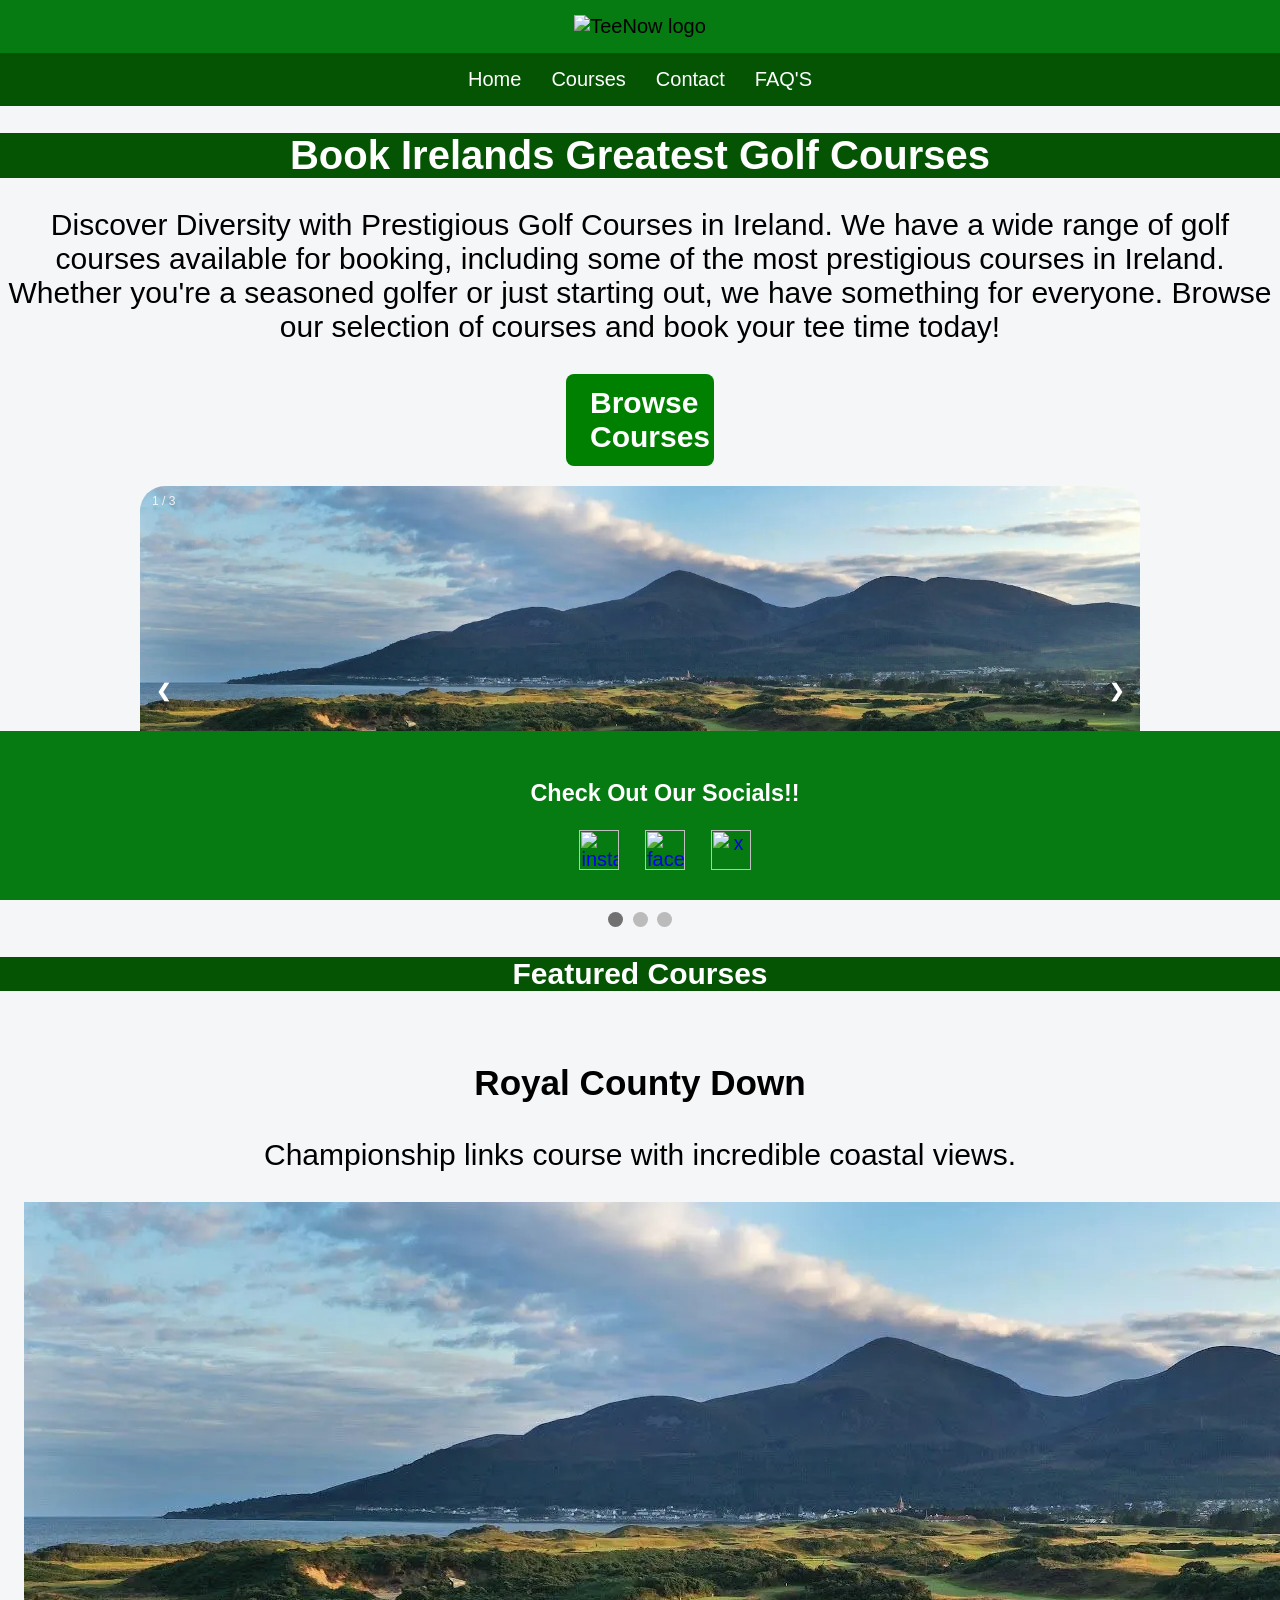
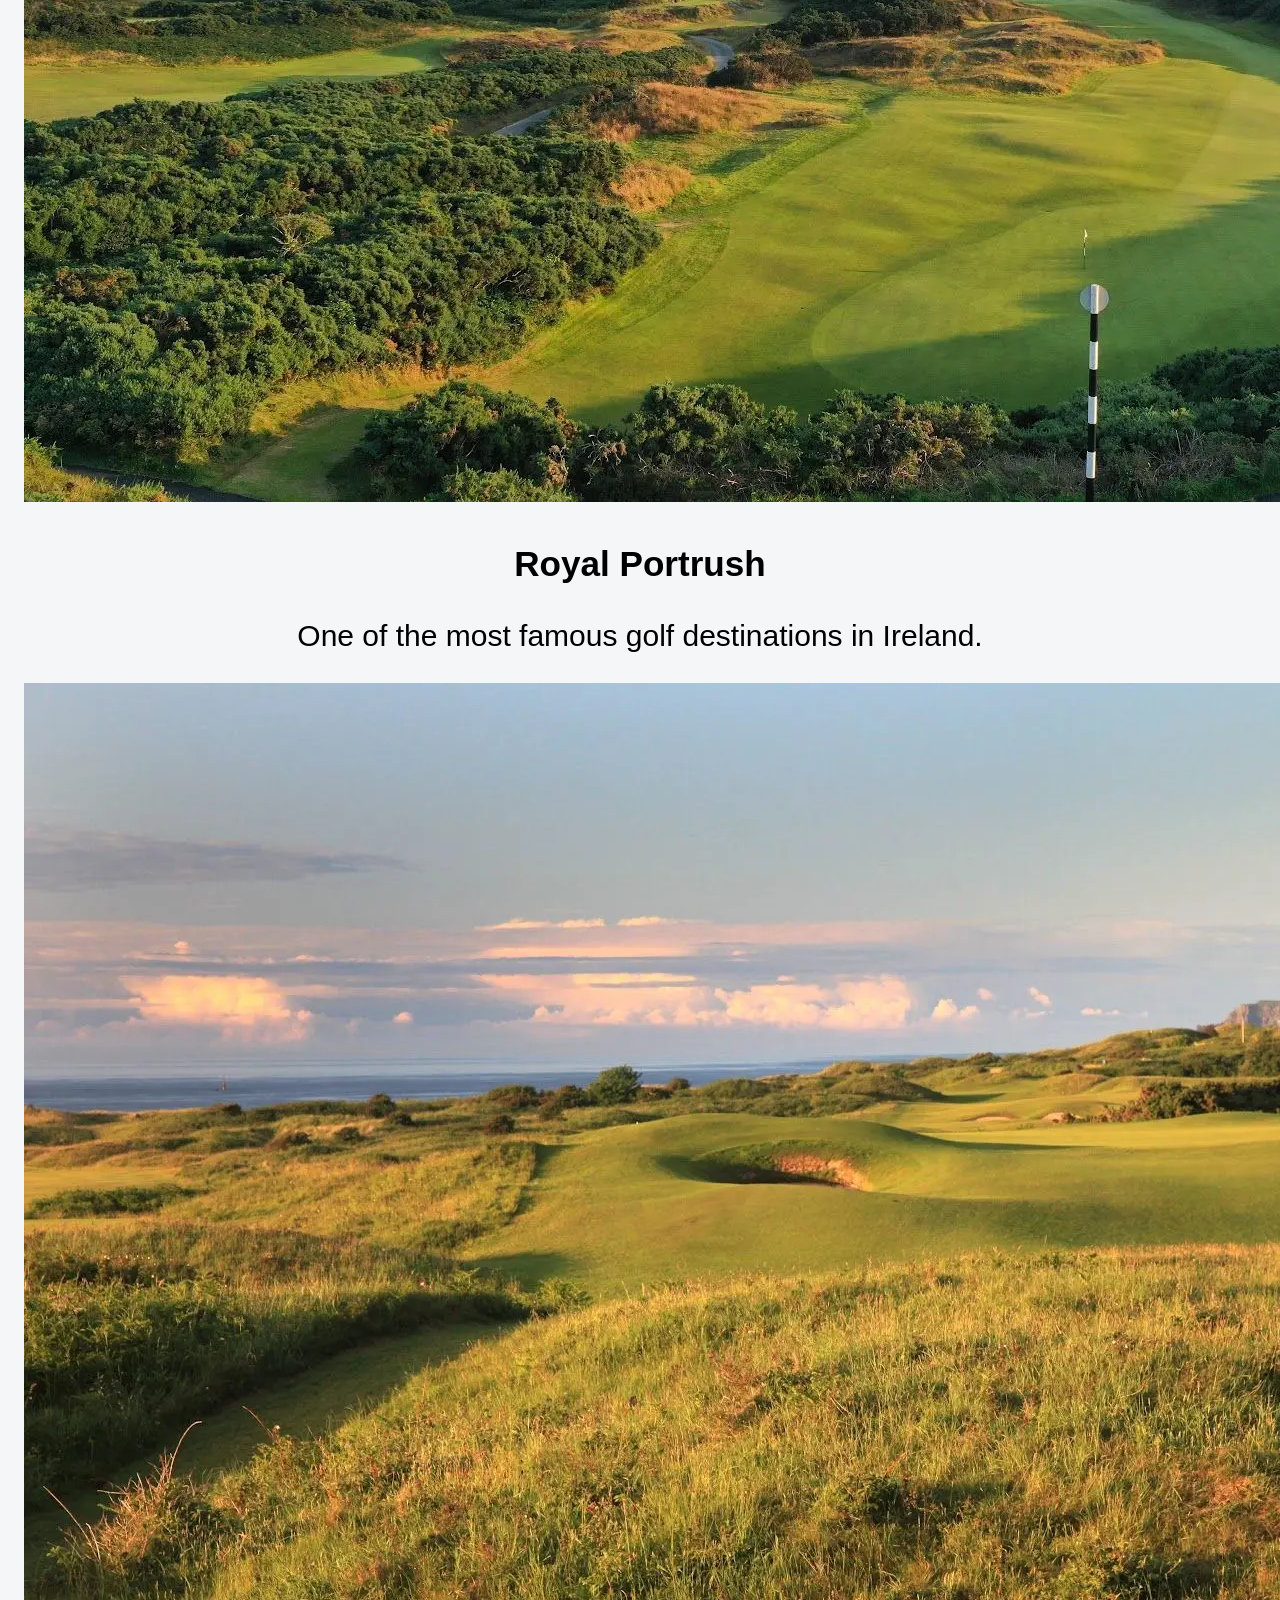
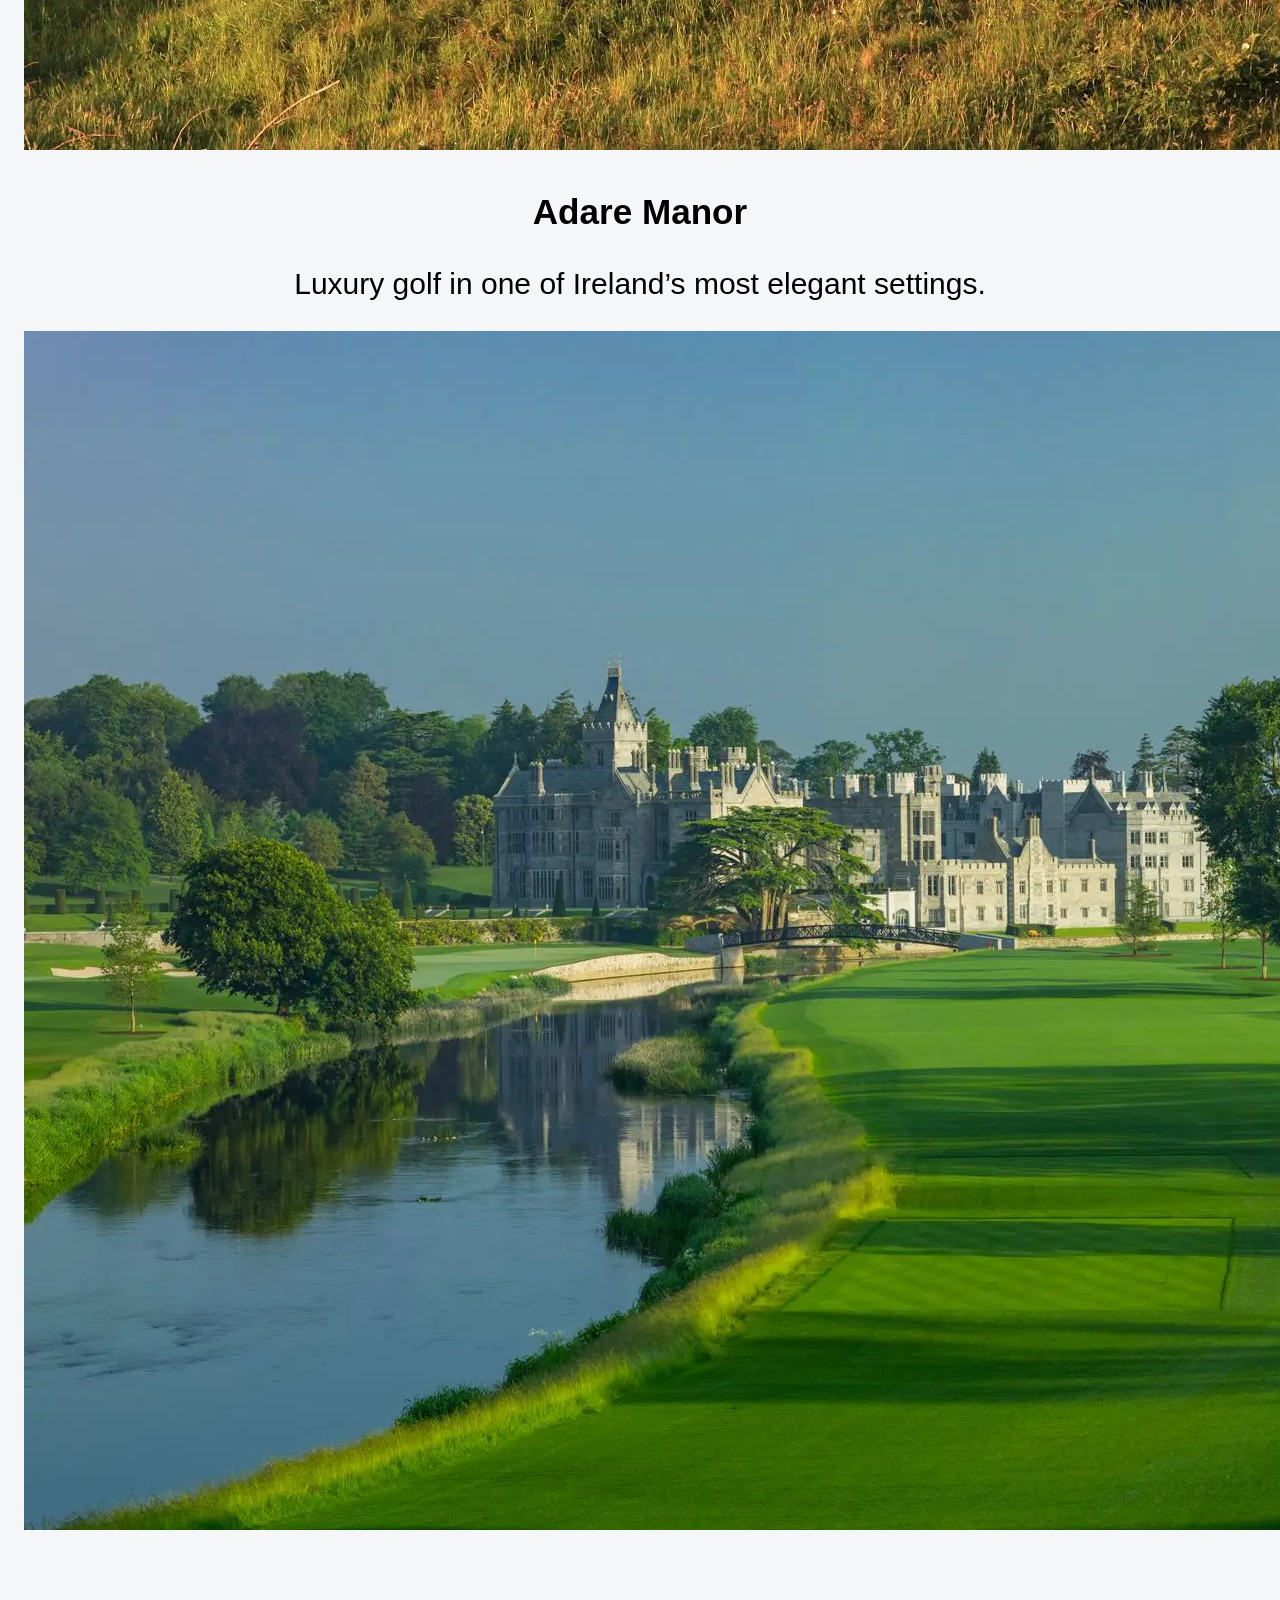
==== commit edc2f98c: "footer fix" ====
--- a/index.html
+++ b/index.html
@@ -4,7 +4,7 @@
     <meta charset="UTF-8">
     <meta name="viewport" content="width=device-width, initial-scale=1.0">
     <title>TeeNow - Home</title>
-    <link rel="icon" type="image/x-icon" href="images/teenow.webp">
+    <link rel="icon" type="image/x-icon" href="teenow.png">
     <link rel="stylesheet" href="stylesheet.css">
 </head>
 
@@ -12,7 +12,7 @@
 
   <!--Header-->
 <header>
-    <img src="images/teenow.webp" alt="TeeNow logo" class="logo" title="TeeNow logo">
+    <img src="teenow.png" alt="TeeNow logo" class="logo" title="TeeNow logo">
 </header>
 
 <!--Navigation bar-->
@@ -103,13 +103,17 @@
   </div>
 </section>
 
+<br>
+<br>
+<br>
+
 <!--Footer -->
 <footer>
   <h3>Check Out Our Socials!!</h3>
 <div>
-  <a href = "instagram.com"><img src = "images/instaLogo.webp" class = "socials" title="instagram"></a>
-  <a href = "facebook.com"><img src = "images/facebookLogo.webp" class = "socials" title="facebook"></a>
-  <a href = "x.com"><img src = "images/xLogo.webp" class = "socials" title="x"></a>
+  <a href = "instagram.com"><img src = "images/instaLogo.png" class = "socials" title="instagram"></a>
+  <a href = "facebook.com"><img src = "images/facebookLogo.png" class = "socials" title="facebook"></a>
+  <a href = "x.com"><img src = "images/xLogo.png" class = "socials" title="x"></a>
 
 </div>  
 
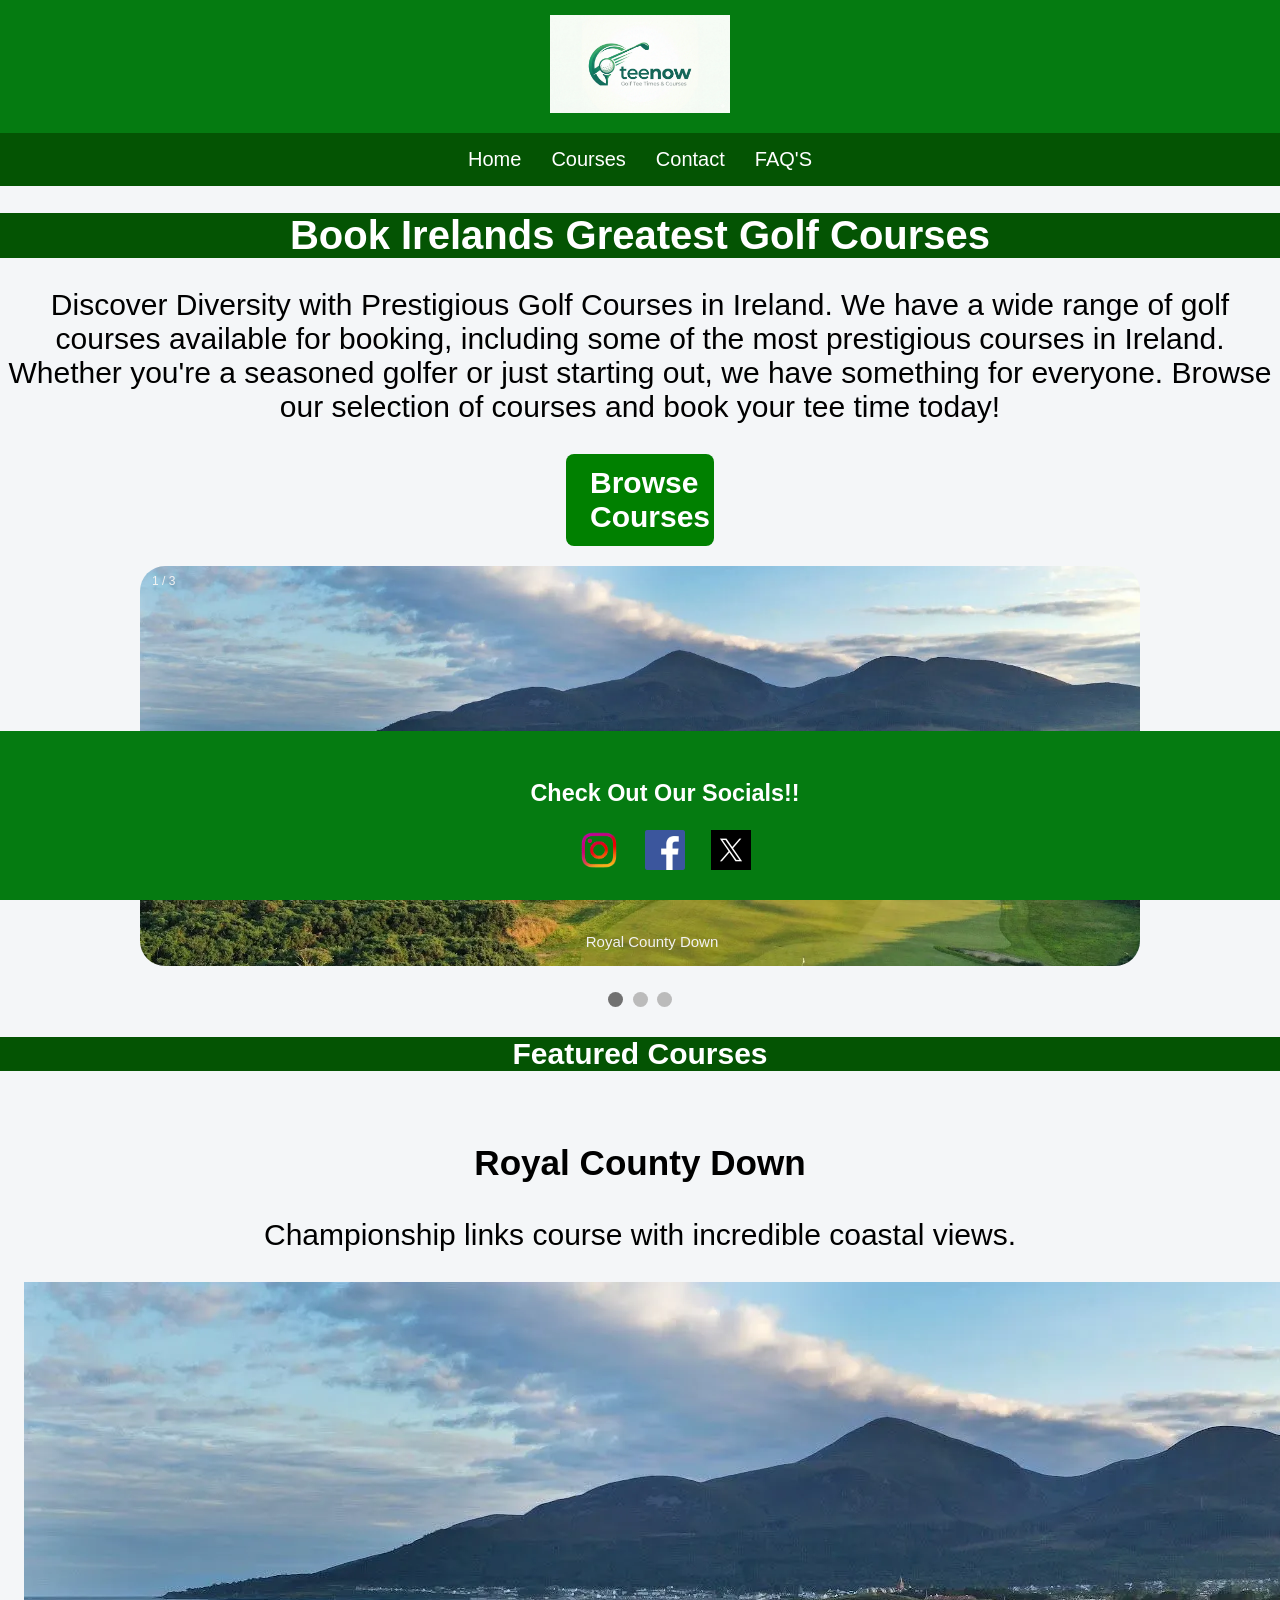
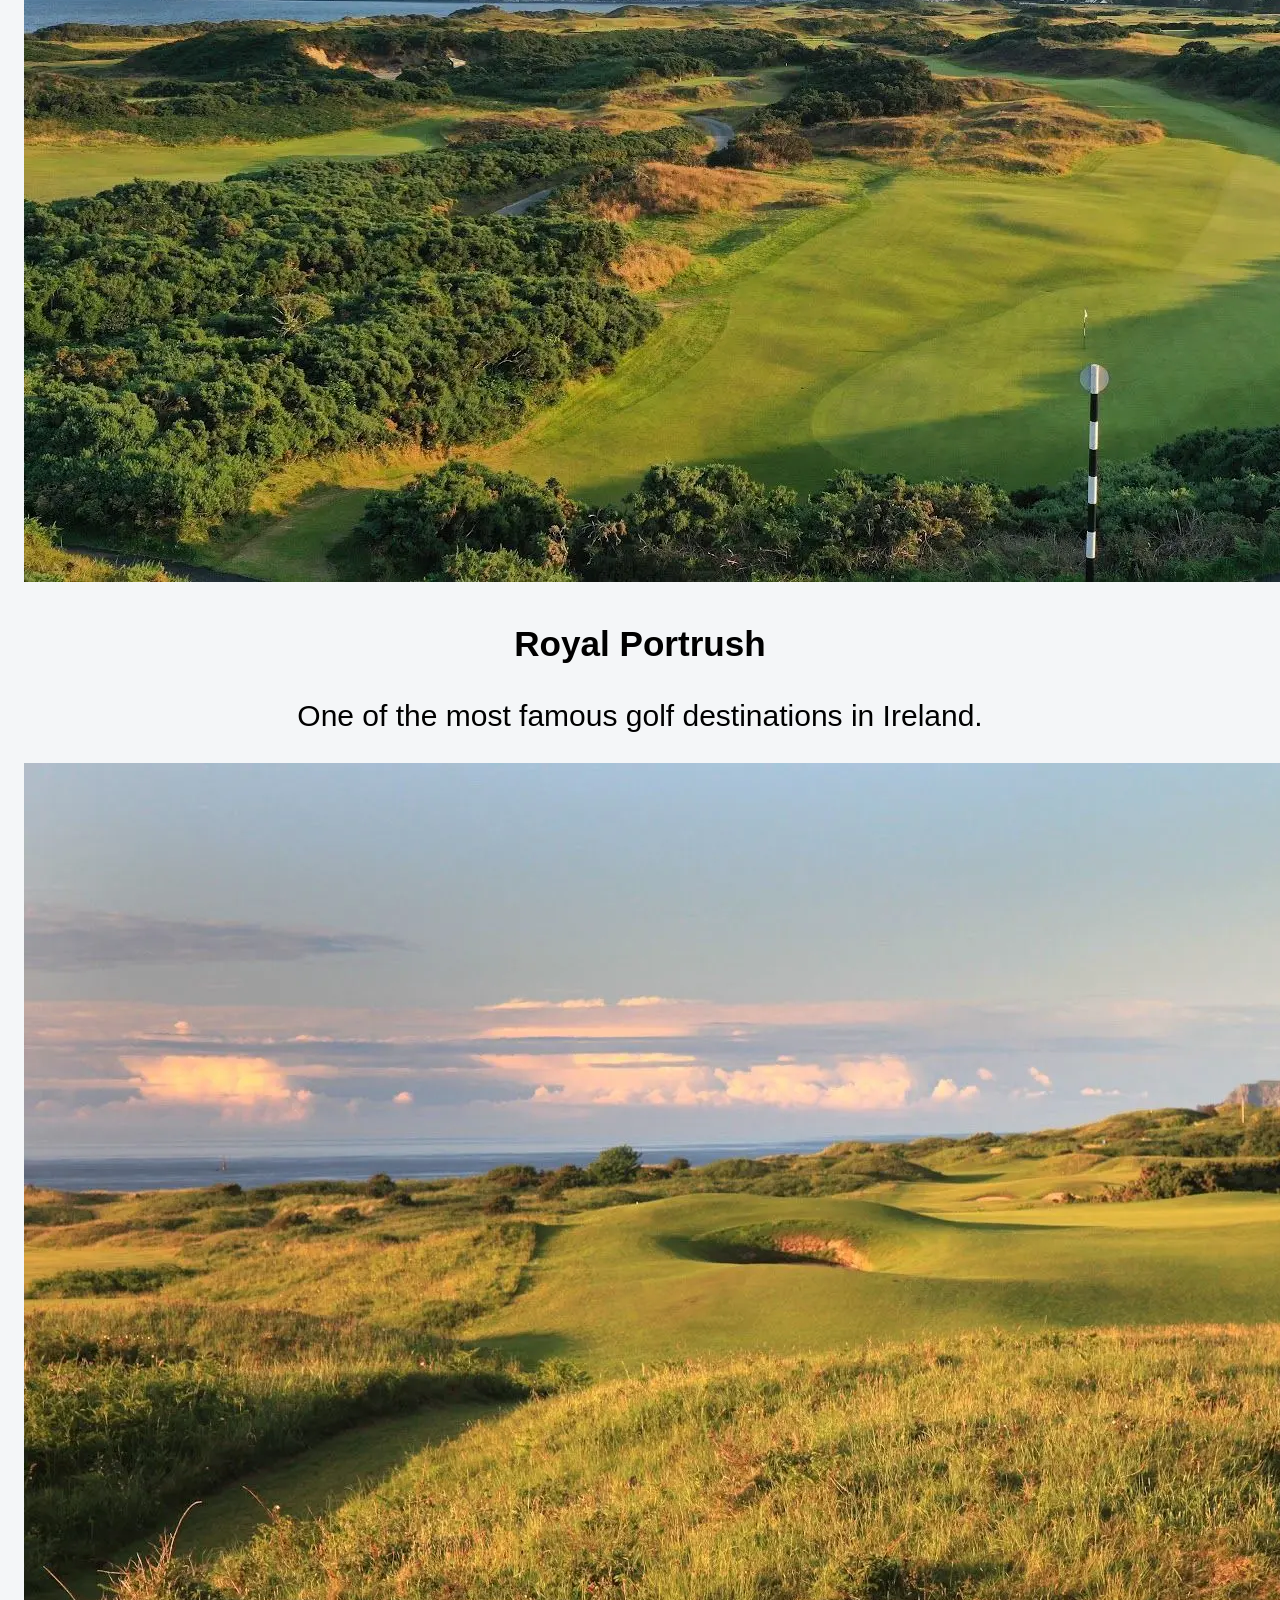
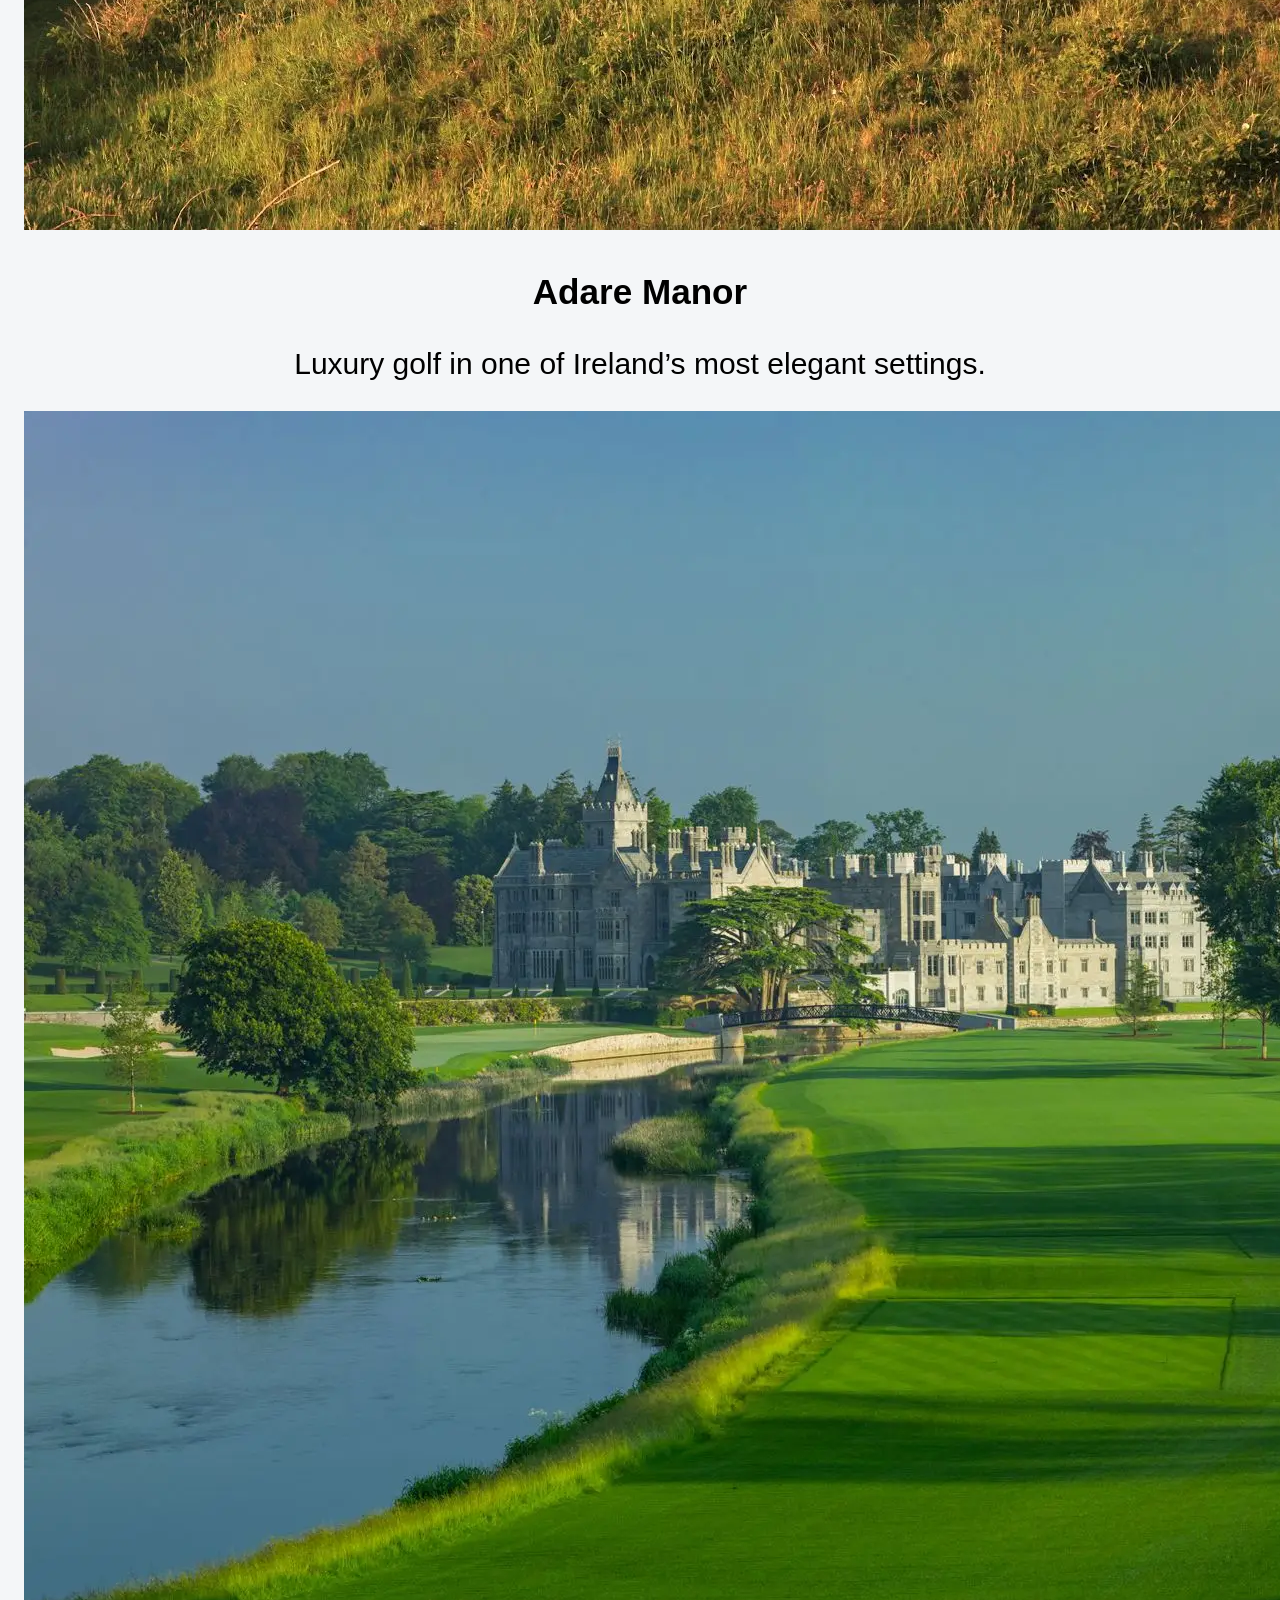
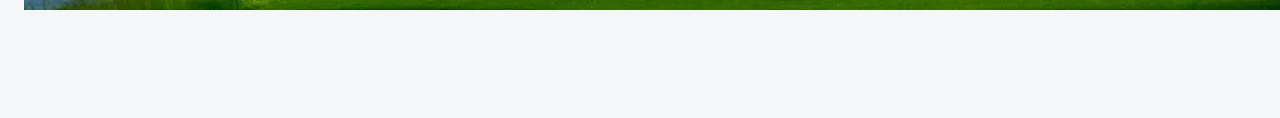
==== commit 66914a01: "Merge branch 'main' of https://github.com/GarethDew01/Assignment" ====
--- a/index.html
+++ b/index.html
@@ -4,7 +4,7 @@
     <meta charset="UTF-8">
     <meta name="viewport" content="width=device-width, initial-scale=1.0">
     <title>TeeNow - Home</title>
-    <link rel="icon" type="image/x-icon" href="teenow.png">
+    <link rel="icon" type="image/x-icon" href="images/teenow.webp">
     <link rel="stylesheet" href="stylesheet.css">
 </head>
 
@@ -12,7 +12,7 @@
 
   <!--Header-->
 <header>
-    <img src="teenow.png" alt="TeeNow logo" class="logo" title="TeeNow logo">
+    <img src="images/teenow.webp" alt="TeeNow logo" class="logo" title="TeeNow logo">
 </header>
 
 <!--Navigation bar-->
@@ -111,9 +111,9 @@
 <footer>
   <h3>Check Out Our Socials!!</h3>
 <div>
-  <a href = "instagram.com"><img src = "images/instaLogo.png" class = "socials" title="instagram"></a>
-  <a href = "facebook.com"><img src = "images/facebookLogo.png" class = "socials" title="facebook"></a>
-  <a href = "x.com"><img src = "images/xLogo.png" class = "socials" title="x"></a>
+  <a href = "instagram.com"><img src = "images/instaLogo.webp" class = "socials" title="instagram"></a>
+  <a href = "facebook.com"><img src = "images/facebookLogo.webp" class = "socials" title="facebook"></a>
+  <a href = "x.com"><img src = "images/xLogo.webp" class = "socials" title="x"></a>
 
 </div>  
 
